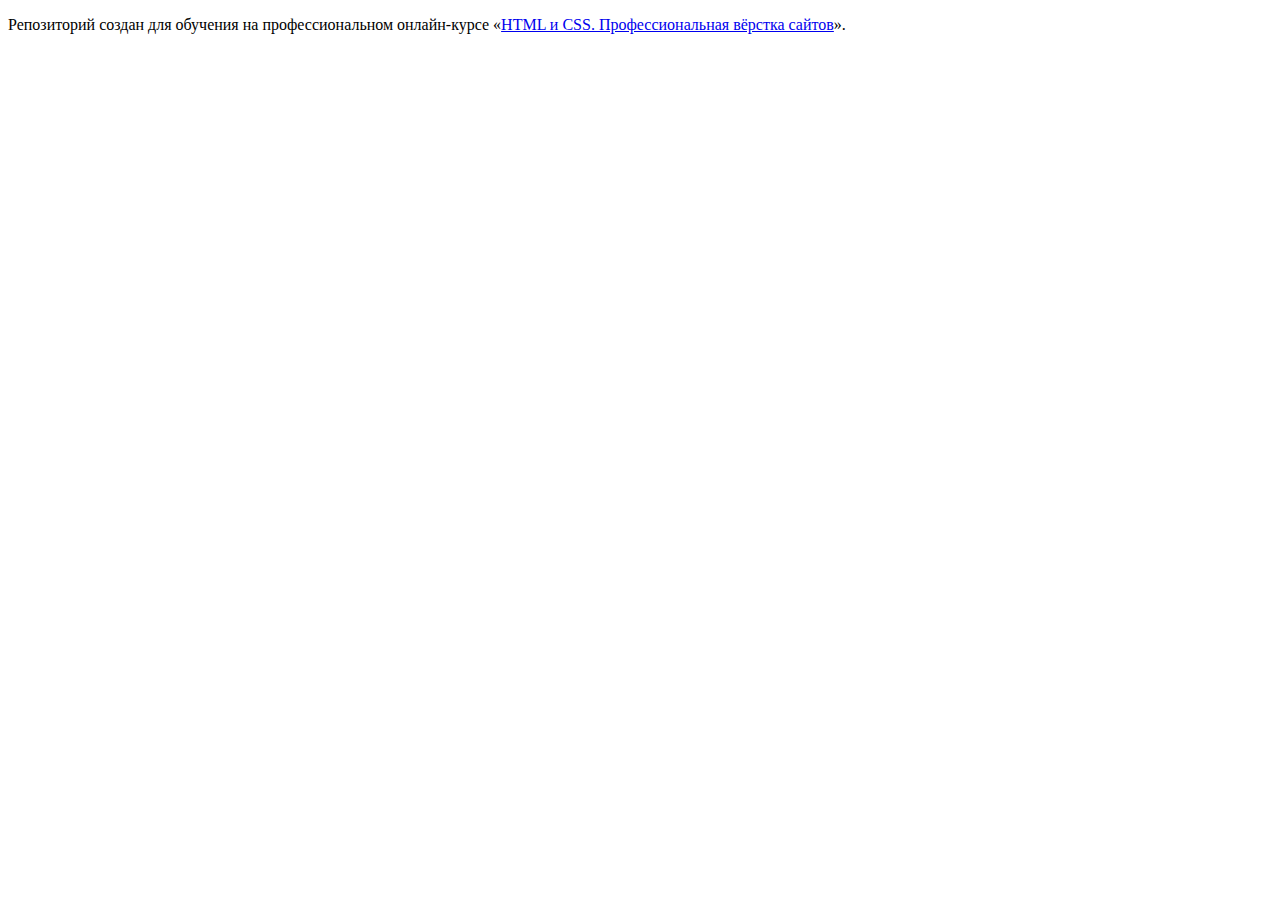
==== index.html @ d9521b40 ":hatching_chick:" ====
<!DOCTYPE html>
<html lang="ru">
  <head>
    <meta charset="utf-8">
    <title>HTML Academy: Нёрдс</title>
  </head>
  <body>

    <p>Репозиторий создан для обучения на профессиональном онлайн‑курсе «<a href="https://htmlacademy.ru/intensive/htmlcss">HTML и CSS. Профессиональная вёрстка сайтов</a>».</p>

  </body>
</html>
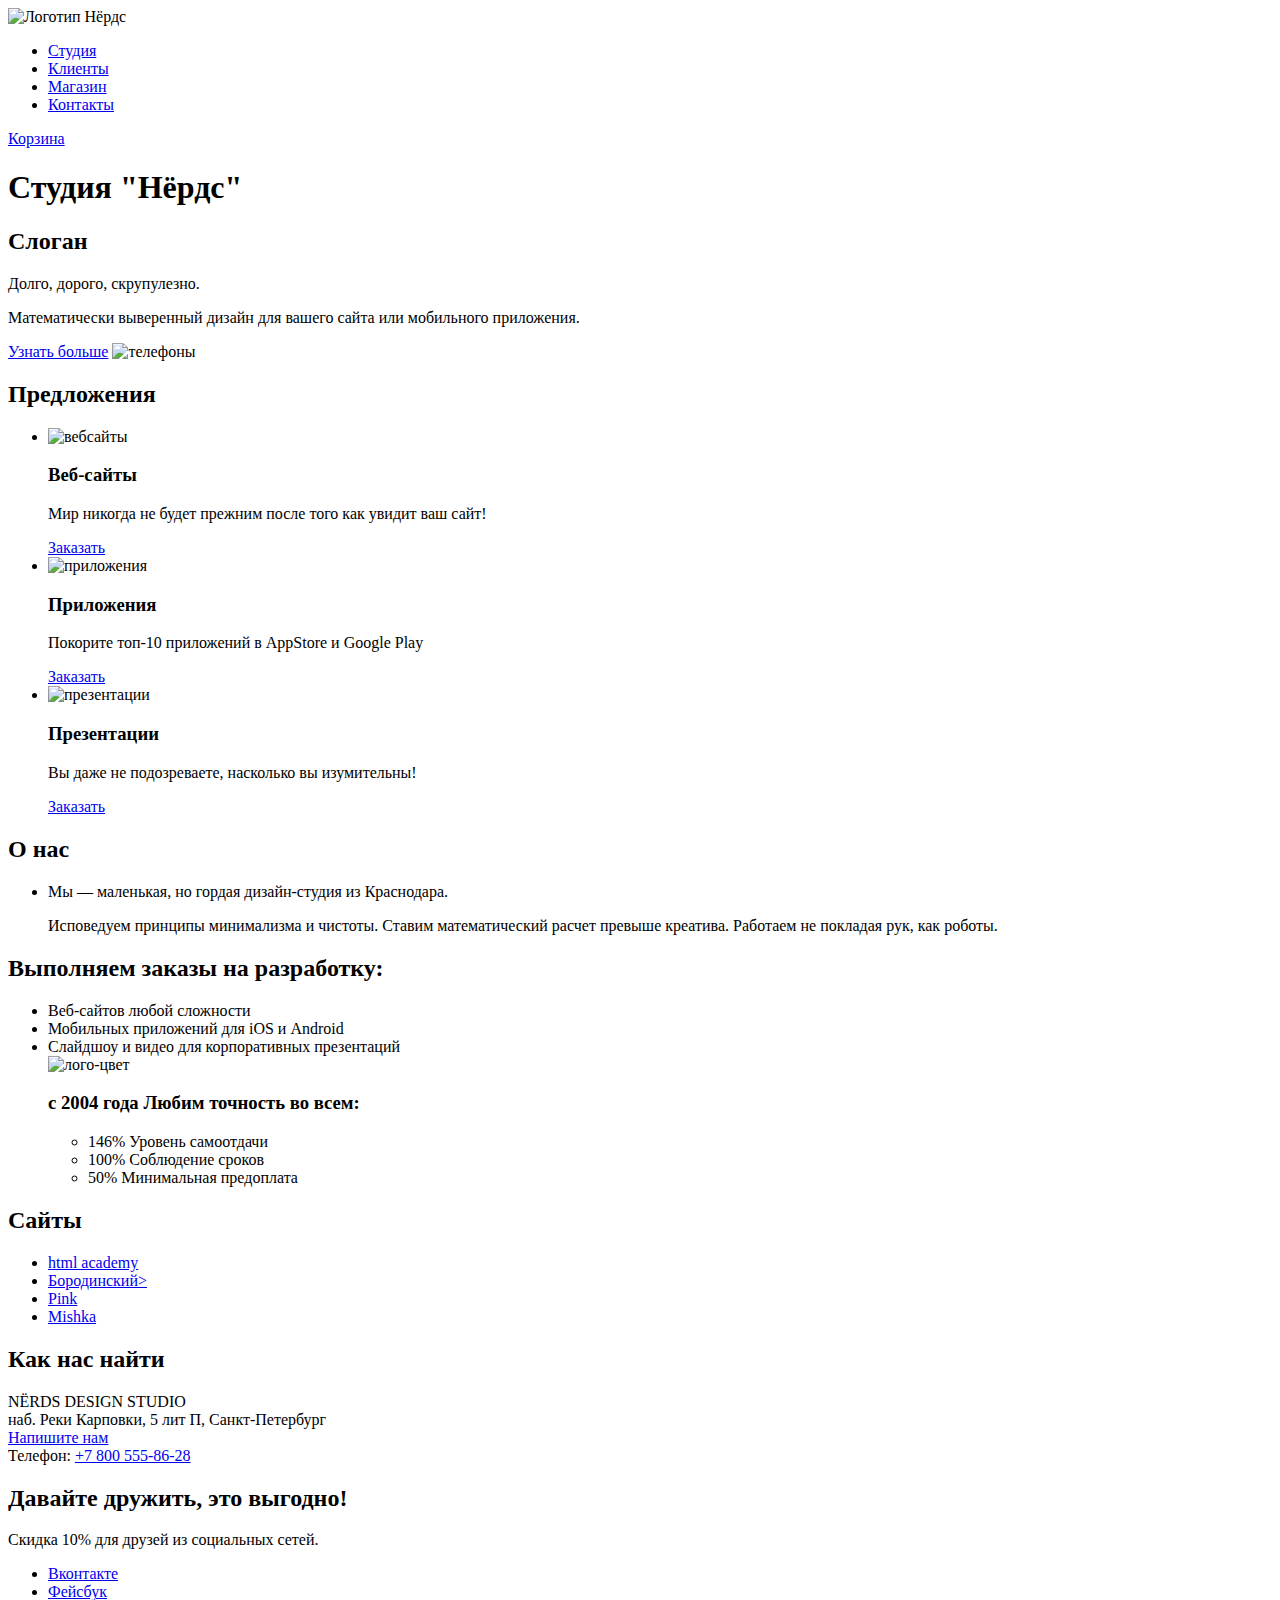
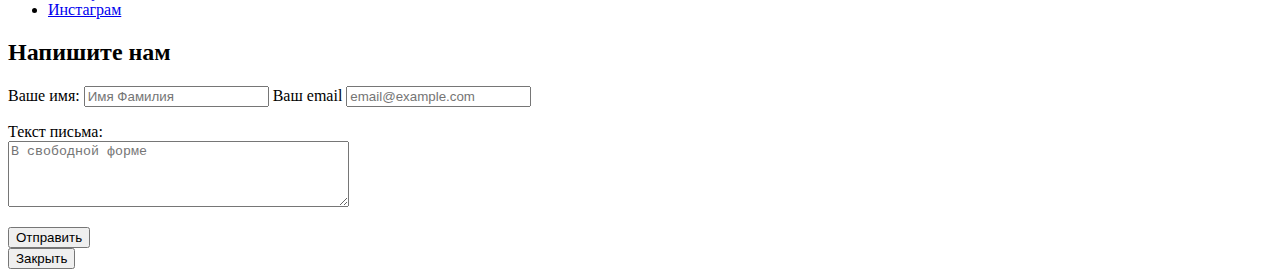
==== commit c42ca9ac: "разметка главной страницы" ====
--- a/index.html
+++ b/index.html
@@ -1,12 +1,137 @@
 <!DOCTYPE html>
 <html lang="ru">
-  <head>
-    <meta charset="utf-8">
-    <title>HTML Academy: Нёрдс</title>
-  </head>
-  <body>
-
-    <p>Репозиторий создан для обучения на профессиональном онлайн‑курсе «<a href="https://htmlacademy.ru/intensive/htmlcss">HTML и CSS. Профессиональная вёрстка сайтов</a>».</p>
-
-  </body>
-</html>
+<head>
+<meta charset="UTF-8">
+<title>Каталог — Нёрдс</title>
+</head>
+<body>
+<header>
+<nav>
+<a>
+<img src="img/index-logo.svg" width="159,87" height="48,75" alt="Логотип Нёрдс">
+</a>
+<ul>
+<li><a href="atelier.html">Студия</a></li>
+<li><a href="customers.html">Клиенты</a></li>
+<li><a href="shops.html">Магазин</a></li>
+<li><a href="contacts.html">Контакты</a></li>
+</ul>
+</ul>
+<a href="cart.html">Корзина</a>
+</nav>
+</header>
+<main>
+<h1>Студия "Нёрдс"</h1>
+<section>
+<h2>Слоган</h2>
+<p>Долго, дорого, скрупулезно.</p>
+<p>Математически выверенный дизайн для вашего сайта или мобильного приложения.</p>
+<a href="blank.html">Узнать больше</a>
+<img src="img/phohe.jpg" width="760" height="431" alt="телефоны">
+</section>
+<section>
+<h2>Предложения</h2>
+<ul>
+<li>
+<img src="img/website.jpg" width="300" height="146" alt="вебсайты">
+<h3>Веб-сайты</h3>
+<p>Мир никогда не будет прежним после того как увидит ваш сайт!</p>
+<a href="blank.html">Заказать</a>
+</li>
+<li>
+<img src="img/apps.jpg" width="300" height="146" alt="приложения">
+<h3>Приложения</h3>
+<p>Покорите топ-10 приложений в AppStore и Google Play</p>
+<a href="blank.html">Заказать</a>
+</li>
+<li>
+<img src="img/presentation.jpg" width="300" height="146" alt="презентации">
+<h3>Презентации</h3>
+<p>Вы даже не подозреваете, насколько вы изумительны!</p>
+<a href="blank.html">Заказать</a>
+</li>
+</ul>
+</section>
+<section>
+<h2>О нас</h2>
+<ul>
+<li>
+<p>Мы — маленькая, но гордая дизайн-студия из Краснодара.</p>
+<p>Исповедуем принципы минимализма и чистоты. Ставим математический расчет превыше креатива. Работаем не покладая рук, как роботы.</p>
+</li>
+</ul>
+</section>
+<section>
+<h2>Выполняем заказы на разработку:</h2>
+<ul>
+<li>Веб-сайтов любой сложности</li>
+<li>Мобильных приложений для iOS и Android</li>
+<li>Слайдшоу и видео для корпоративных презентаций</li>
+<img src="img/logo.jpg" width="360" height="208" alt="лого-цвет">
+<h3>с 2004 года Любим точность во всем:</h3>
+<ul>
+<li>146% Уровень самоотдачи</li>
+<li>100% Соблюдение сроков</li>
+<li>50% Минимальная предоплата</li>
+</ul>
+</section>
+<section>
+<h2>Сайты</h2>
+<ul>
+<li>
+<a href="#">html academy</a>
+</li>
+<li>
+<a href="#">Бородинский></a>
+</li>
+<li>
+<a href="#">Pink</a>
+</li>
+<li>
+<a href="#">Mishka</a>
+</li>
+</ul>
+</section>
+</main>
+<footer>
+<section>
+<h2>Как нас найти</h2>
+<p>
+NЁRDS DESIGN STUDIO<br>
+наб. Реки Карповки, 5 лит П, Санкт-Петербург<br>
+<a href="blank.html">Напишите нам</a><br>
+Телефон: <a href="tel:+78005558628">+7 800 555-86-28</a>
+</p>
+</section>
+<section>
+<h2>Давайте дружить, это выгодно!</h2>
+<p>Скидка 10% для друзей из социальных сетей.</p>
+<ul>
+<li>
+<a href="#">Вконтакте</a>
+</li>
+<li>
+<a href="#">Фейсбук</a>
+</li>
+<li>
+<a href="#">Инстаграм</a>
+</li>
+</ul>
+</section>
+</footer>
+<section>
+<h2>Напишите нам</h2>
+<form action="https://echo.htmlacademy.ru" method="post">
+<label for="fname">Ваше имя:</label>
+<input id="fname" type="text" name="fname" placeholder="Имя Фамилия">
+<label for="login-login">Ваш email</label>
+<input id="login-login" type="email" name="login" placeholder="email@example.com">
+<p>Текст письма:<Br>
+<textarea name="message" cols="40" rows="4" placeholder="В свободной форме"></textarea>
+</p>
+<button type="submit">Отправить</button>
+</form>
+<button type="button">Закрыть</button>
+</section>
+</body>
+</html>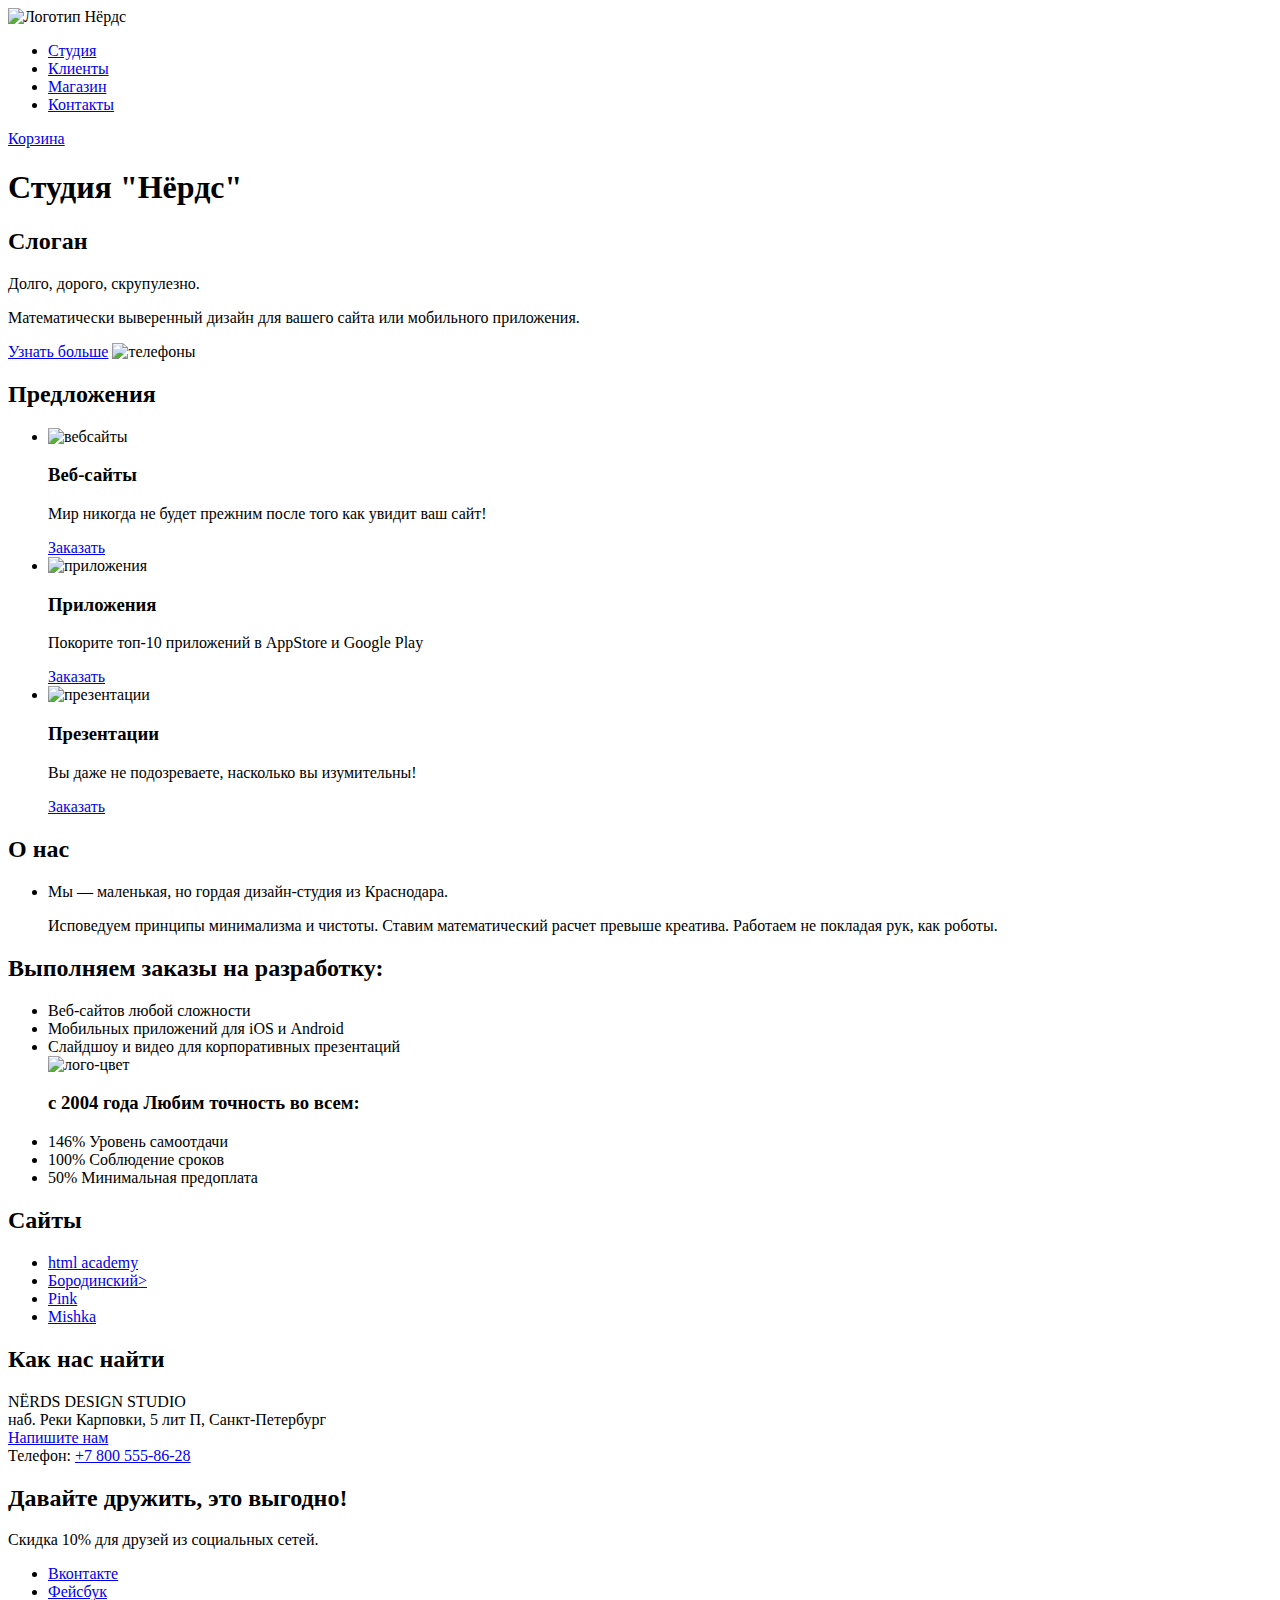
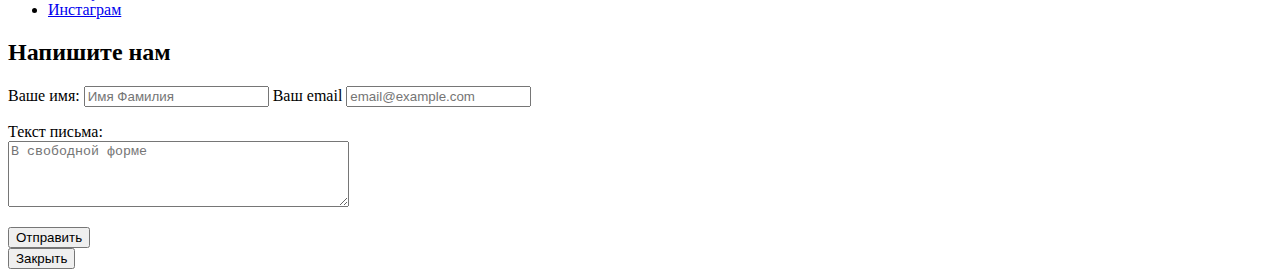
==== commit 73863b20: "исправила ошибки через w3c validator" ====
--- a/index.html
+++ b/index.html
@@ -8,14 +8,13 @@
 <header>
 <nav>
 <a>
-<img src="img/index-logo.svg" width="159,87" height="48,75" alt="Логотип Нёрдс">
+<img src="img/index-logo.svg" width="160" height="49" alt="Логотип Нёрдс">
 </a>
 <ul>
 <li><a href="atelier.html">Студия</a></li>
 <li><a href="customers.html">Клиенты</a></li>
 <li><a href="shops.html">Магазин</a></li>
 <li><a href="contacts.html">Контакты</a></li>
-</ul>
 </ul>
 <a href="cart.html">Корзина</a>
 </nav>
@@ -69,7 +68,6 @@
 <li>Слайдшоу и видео для корпоративных презентаций</li>
 <img src="img/logo.jpg" width="360" height="208" alt="лого-цвет">
 <h3>с 2004 года Любим точность во всем:</h3>
-<ul>
 <li>146% Уровень самоотдачи</li>
 <li>100% Соблюдение сроков</li>
 <li>50% Минимальная предоплата</li>
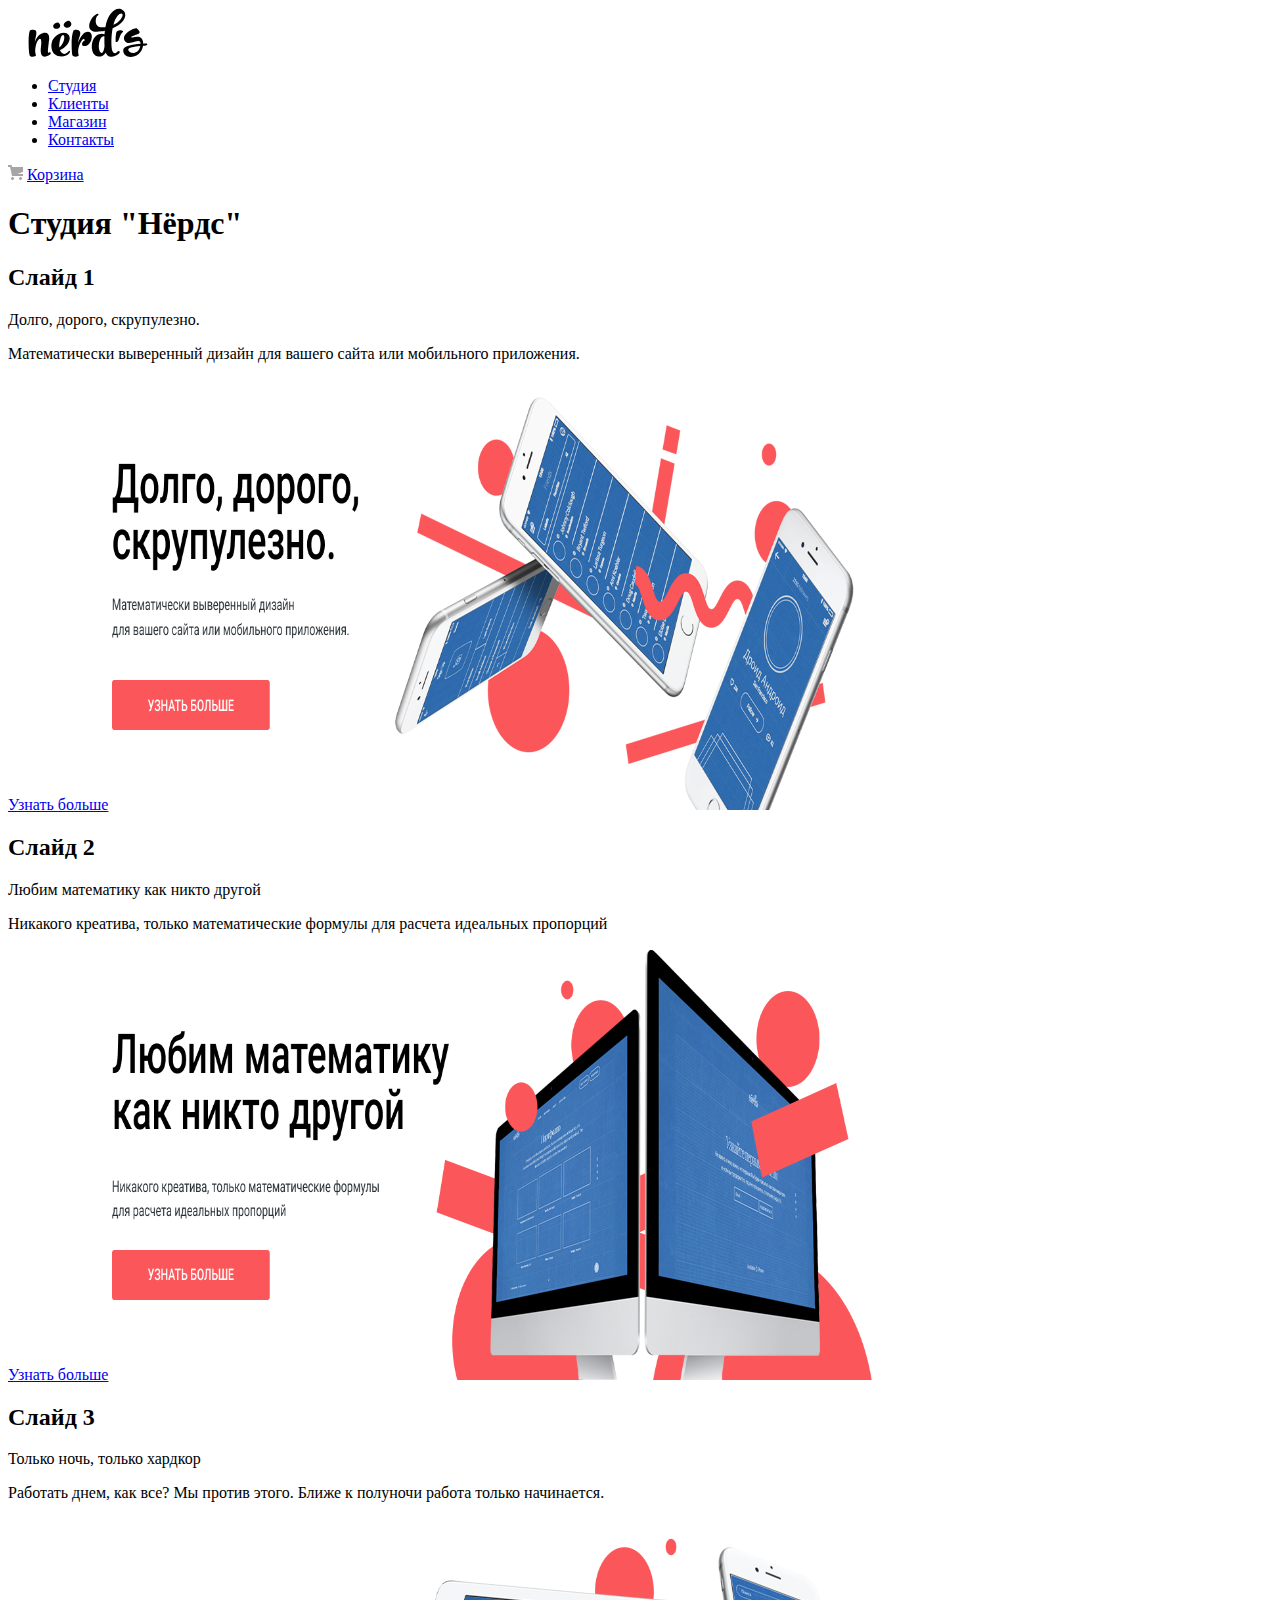
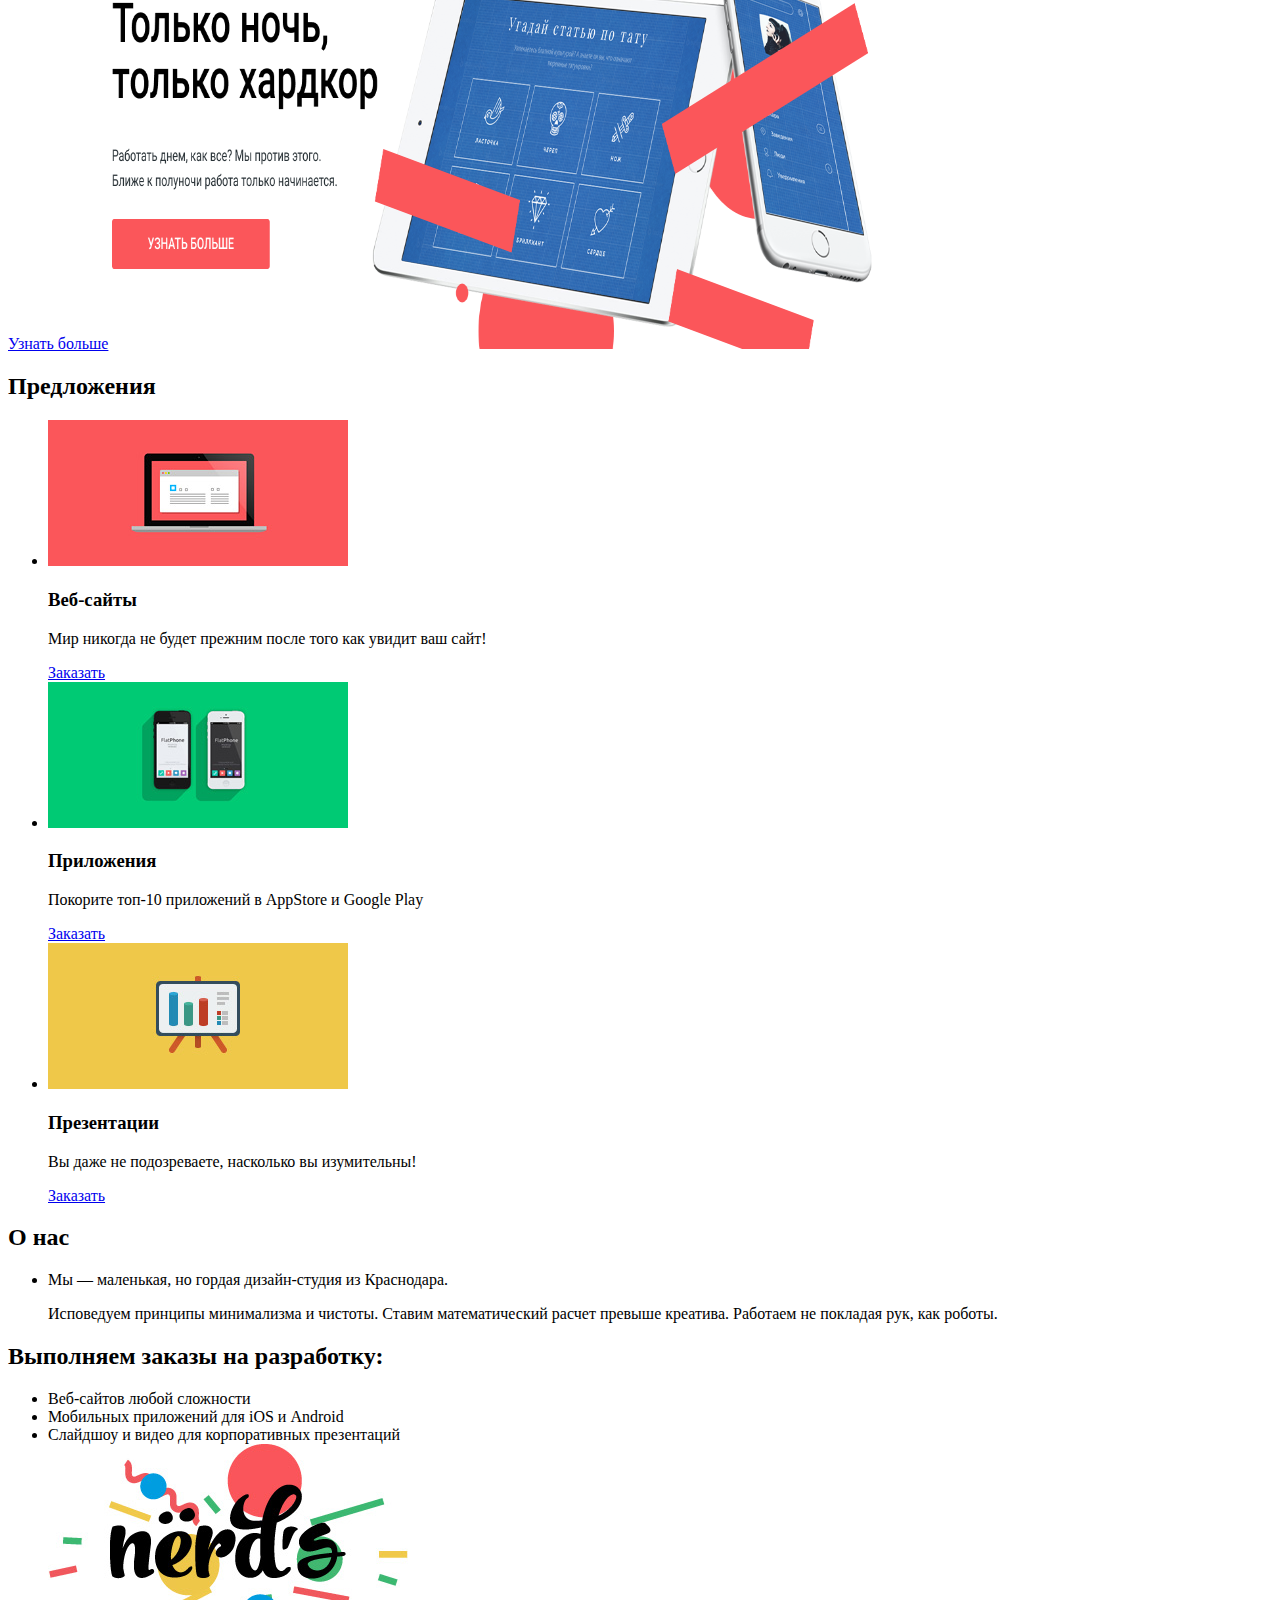
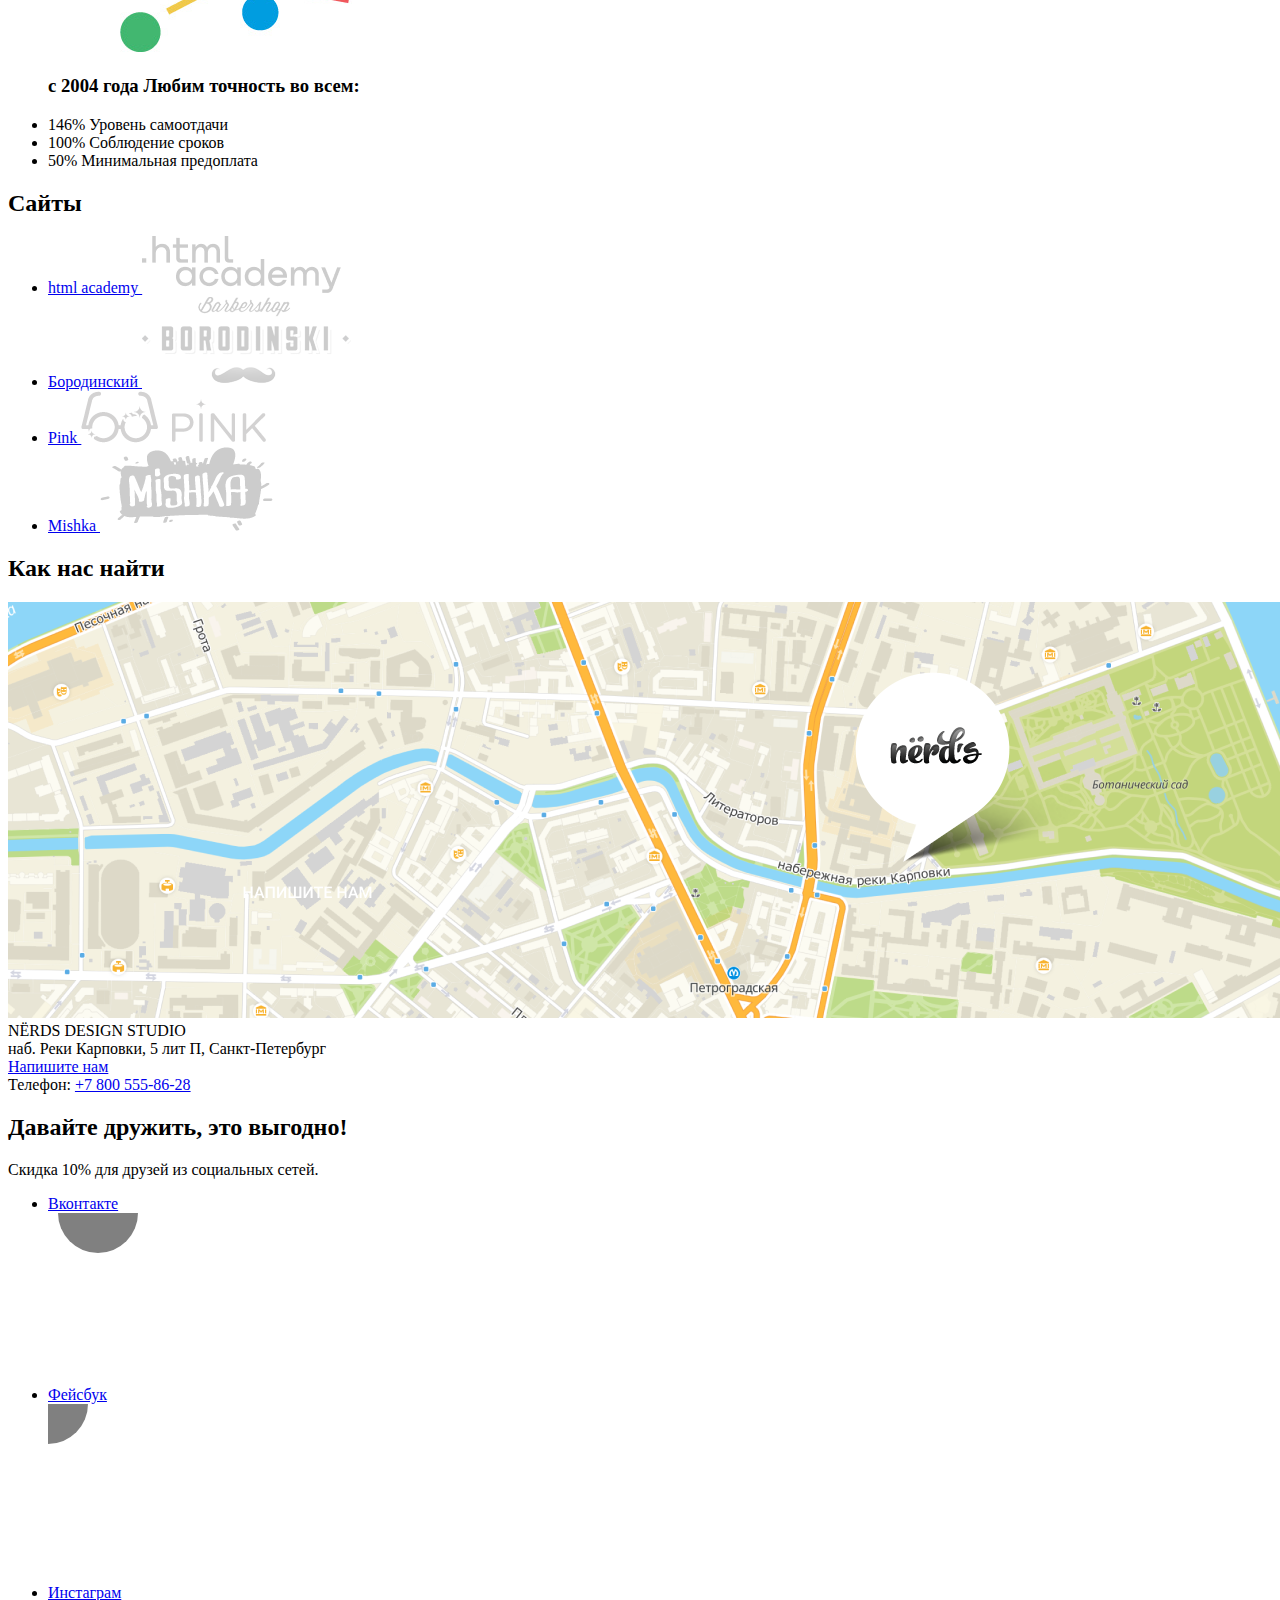
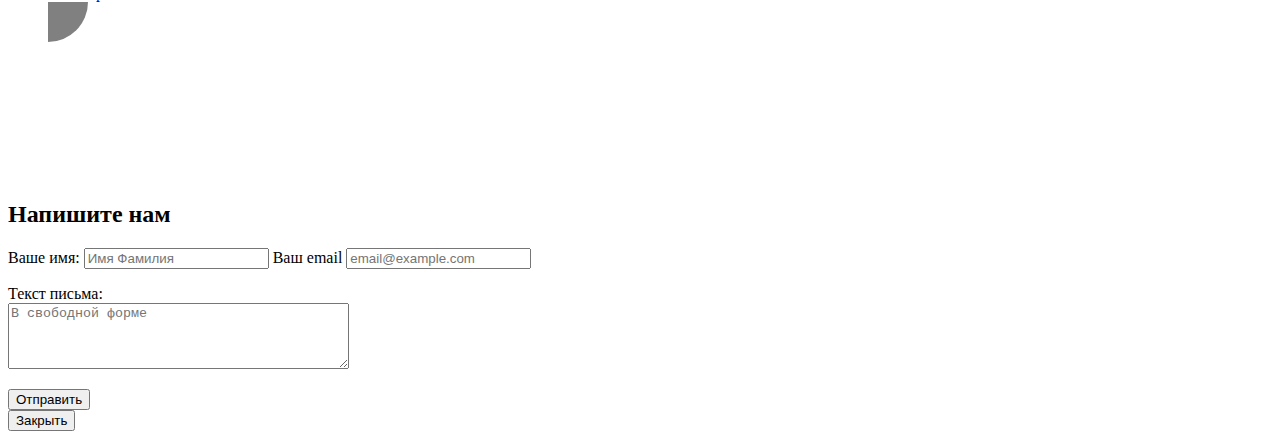
==== commit 5de380e7: "выполнила 3 задание" ====
--- a/index.html
+++ b/index.html
@@ -3,12 +3,13 @@
 <head>
 <meta charset="UTF-8">
 <title>Каталог — Нёрдс</title>
+ <link rel="icon" href="favicon.ico">
 </head>
 <body>
 <header>
 <nav>
 <a>
-<img src="img/index-logo.svg" width="160" height="49" alt="Логотип Нёрдс">
+<img src="img/nerds-logo.svg" width="160" height="49" alt="Логотип Нёрдс">
 </a>
 <ul>
 <li><a href="atelier.html">Студия</a></li>
@@ -16,35 +17,50 @@
 <li><a href="shops.html">Магазин</a></li>
 <li><a href="contacts.html">Контакты</a></li>
 </ul>
+<img src="img/cart-icon.png" width="15" height="15" alt="корзина">
 <a href="cart.html">Корзина</a>
 </nav>
 </header>
 <main>
 <h1>Студия "Нёрдс"</h1>
 <section>
-<h2>Слоган</h2>
+<h2>Слайд 1</h2>
 <p>Долго, дорого, скрупулезно.</p>
 <p>Математически выверенный дизайн для вашего сайта или мобильного приложения.</p>
 <a href="blank.html">Узнать больше</a>
-<img src="img/phohe.jpg" width="760" height="431" alt="телефоны">
+<img src="img/slide1.png" width="760" height="431" alt="телефоны">
 </section>
+<section>
+  <h2>Слайд 2</h2>
+  <p>Любим математику как никто другой</p>
+  <p>Никакого креатива, только математические формулы для расчета идеальных пропорций</p>
+  <a href="blank.html">Узнать больше</a>
+  <img src="img/slide2.png" width="760" height="431" alt="мониторы">
+  </section>
+  <section>
+    <h2>Слайд 3</h2>
+    <p>Только ночь, только хардкор</p>
+    <p>Работать днем, как все? Мы против этого. Ближе к полуночи работа только начинается.</p>
+    <a href="blank.html">Узнать больше</a>
+    <img src="img/slide3.png" width="760" height="431" alt="телефон и планшет">
+    </section>
 <section>
 <h2>Предложения</h2>
 <ul>
 <li>
-<img src="img/website.jpg" width="300" height="146" alt="вебсайты">
+<img src="img/illustration-1-1.png" width="300" height="146" alt="ноутбук на красном фоне">
 <h3>Веб-сайты</h3>
 <p>Мир никогда не будет прежним после того как увидит ваш сайт!</p>
 <a href="blank.html">Заказать</a>
 </li>
 <li>
-<img src="img/apps.jpg" width="300" height="146" alt="приложения">
+<img src="img/illustration-2-1.png" width="300" height="146" alt="два телефона на зеленом фоне">
 <h3>Приложения</h3>
 <p>Покорите топ-10 приложений в AppStore и Google Play</p>
 <a href="blank.html">Заказать</a>
 </li>
 <li>
-<img src="img/presentation.jpg" width="300" height="146" alt="презентации">
+<img src="img/illustration-3-1.jpg" width="300" height="146" alt="график на желтом фоне">
 <h3>Презентации</h3>
 <p>Вы даже не подозреваете, насколько вы изумительны!</p>
 <a href="blank.html">Заказать</a>
@@ -66,7 +82,7 @@
 <li>Веб-сайтов любой сложности</li>
 <li>Мобильных приложений для iOS и Android</li>
 <li>Слайдшоу и видео для корпоративных презентаций</li>
-<img src="img/logo.jpg" width="360" height="208" alt="лого-цвет">
+<img src="img/nerds-illustration-1.png" width="360" height="208" alt="лого-цвет">
 <h3>с 2004 года Любим точность во всем:</h3>
 <li>146% Уровень самоотдачи</li>
 <li>100% Соблюдение сроков</li>
@@ -77,16 +93,24 @@
 <h2>Сайты</h2>
 <ul>
 <li>
-<a href="#">html academy</a>
+<a href="#">html academy
+<img src="img/logo_htmlacademy 1.png" width="199" height="57" />
+</a>
 </li>
 <li>
-<a href="#">Бородинский></a>
+<a href="#">Бородинский
+  <img src="img/logo-2 1.png" width="209" height="90" />
+</a>
 </li>
 <li>
-<a href="#">Pink</a>
+<a href="#">Pink
+  <img src="img/Group 12.png" width="185" height="52" />
+</a>
 </li>
 <li>
-<a href="#">Mishka</a>
+<a href="#">Mishka
+  <img src="img/logo-4 1.png" width="173" height="84" />
+</a>
 </li>
 </ul>
 </section>
@@ -95,6 +119,7 @@
 <section>
 <h2>Как нас найти</h2>
 <p>
+  <img src="img/map.png" width="1440" height="416" />
 NЁRDS DESIGN STUDIO<br>
 наб. Реки Карповки, 5 лит П, Санкт-Петербург<br>
 <a href="blank.html">Напишите нам</a><br>
@@ -106,13 +131,27 @@
 <p>Скидка 10% для друзей из социальных сетей.</p>
 <ul>
 <li>
-<a href="#">Вконтакте</a>
+<a href="#">Вконтакте
+  <svg width="" height="">
+  <circle cx="50" cy="" r="40" fill="gray" />
+  <img src="img/vk-icon.png"/>
+   </svg>
+   </a>
 </li>
 <li>
-<a href="#">Фейсбук</a>
+<a href="#">Фейсбук
+  <svg width="" height="">
+    <circle cx="" cy="" r="40" fill="gray" />
+    <img src="img/fb-icon.png"/>
+     </svg>
+</a>
 </li>
 <li>
-<a href="#">Инстаграм</a>
+<a href="#">Инстаграм
+  <svg width="" height="">
+    <circle cx="" cy="" r="40" fill="gray" />
+    <img src="img/insta-icon.png"/>
+</a>
 </li>
 </ul>
 </section>
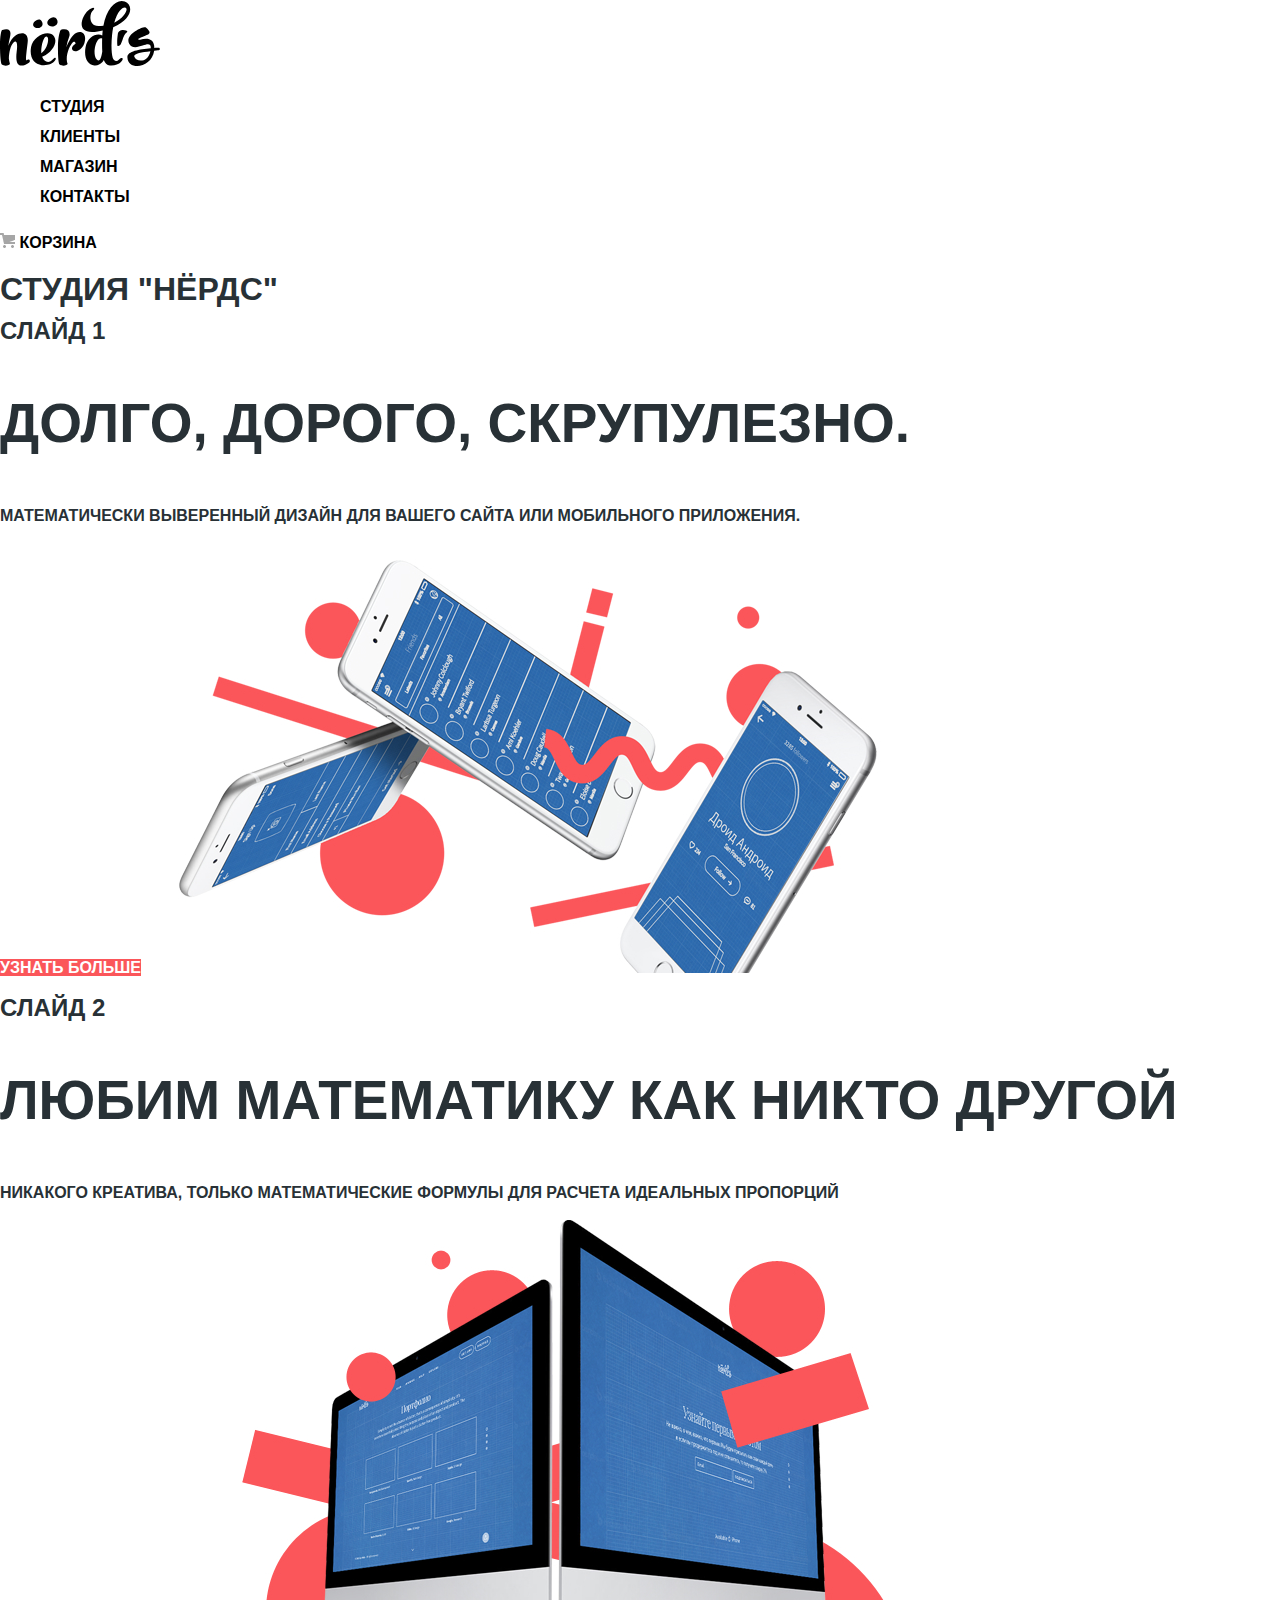
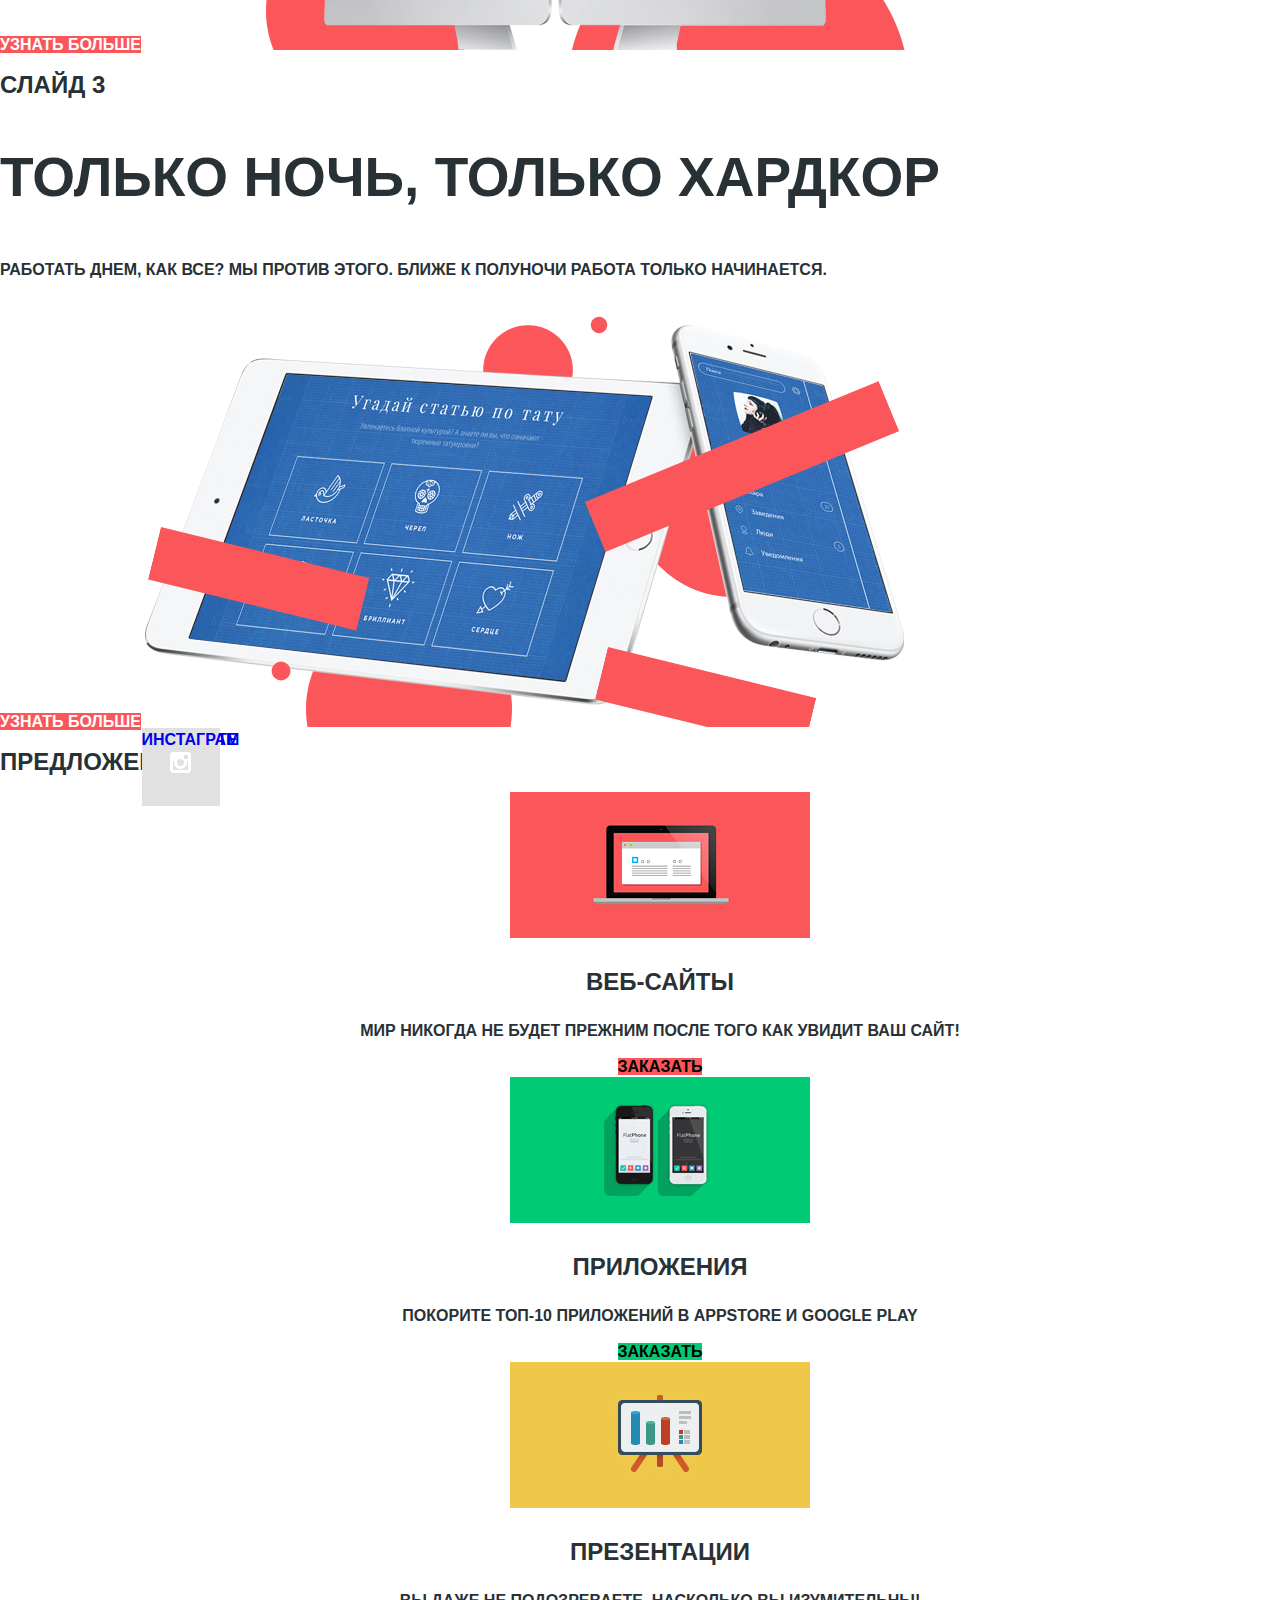
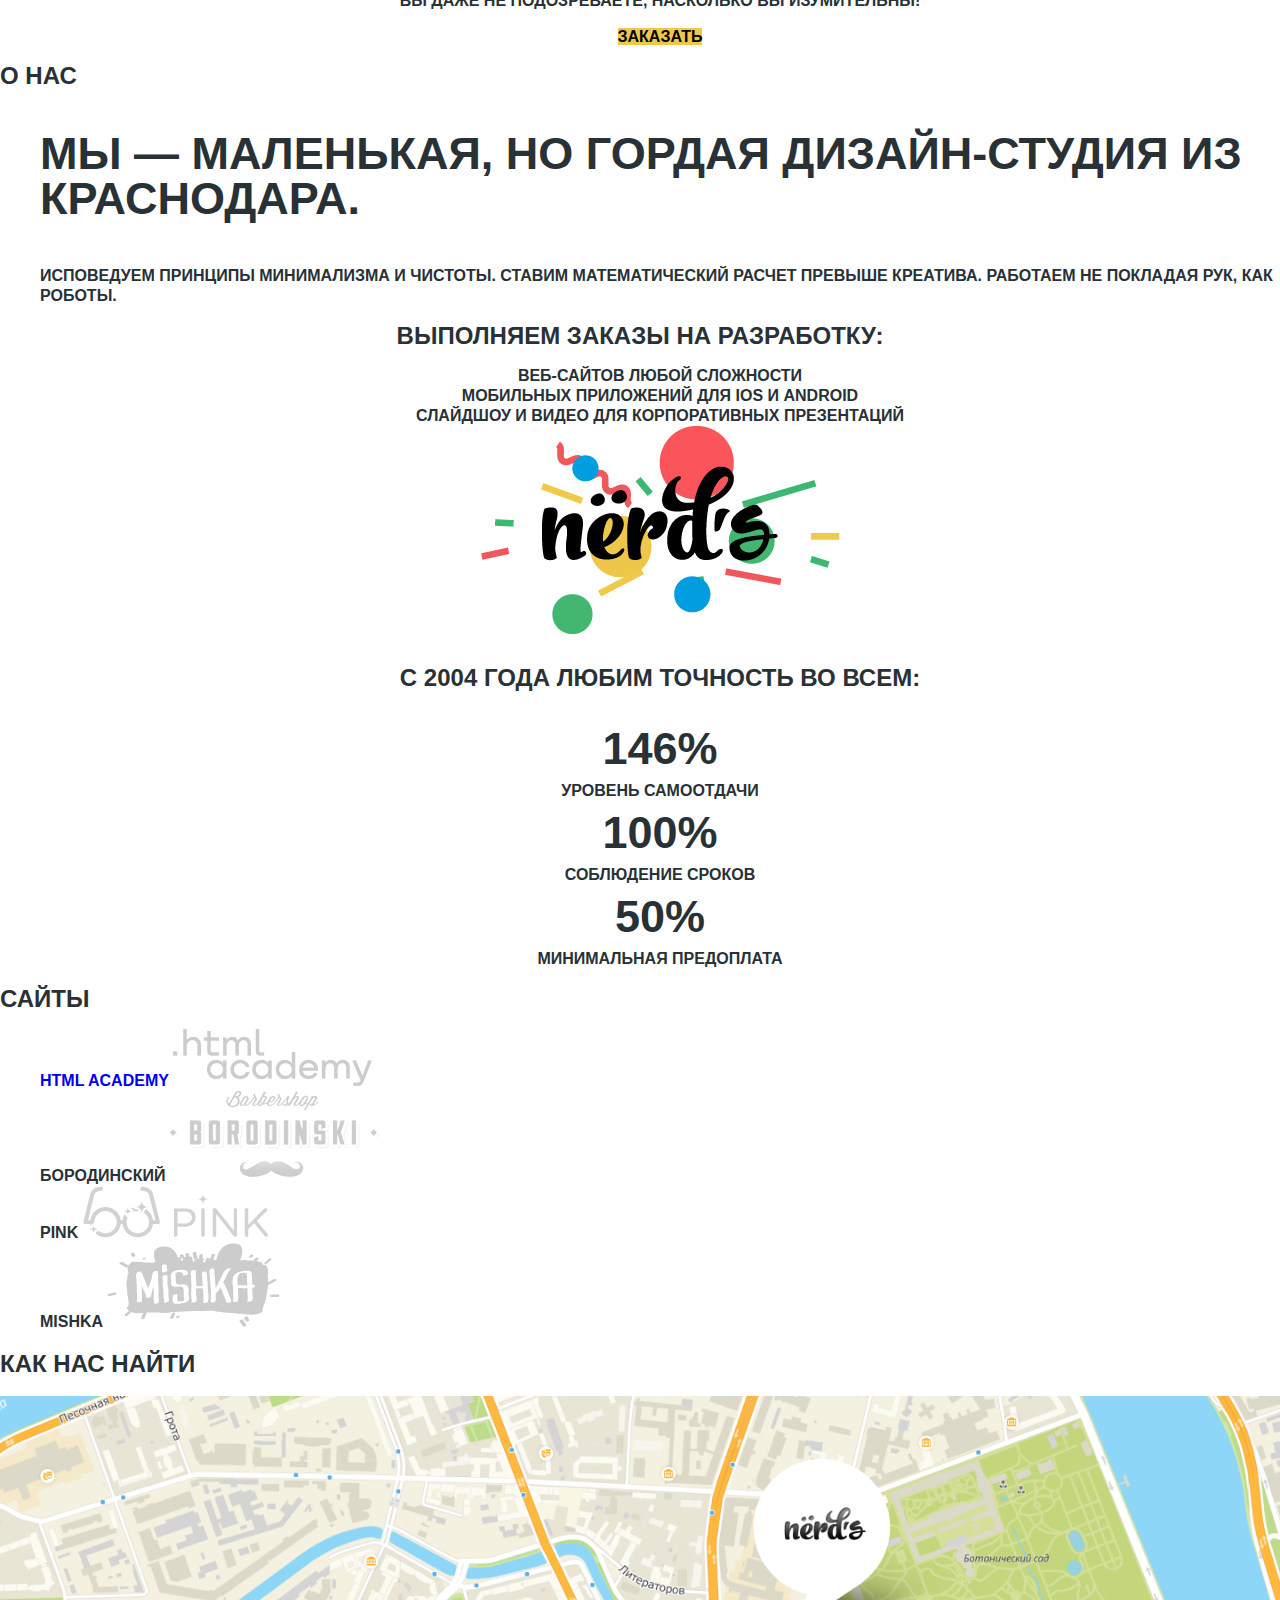
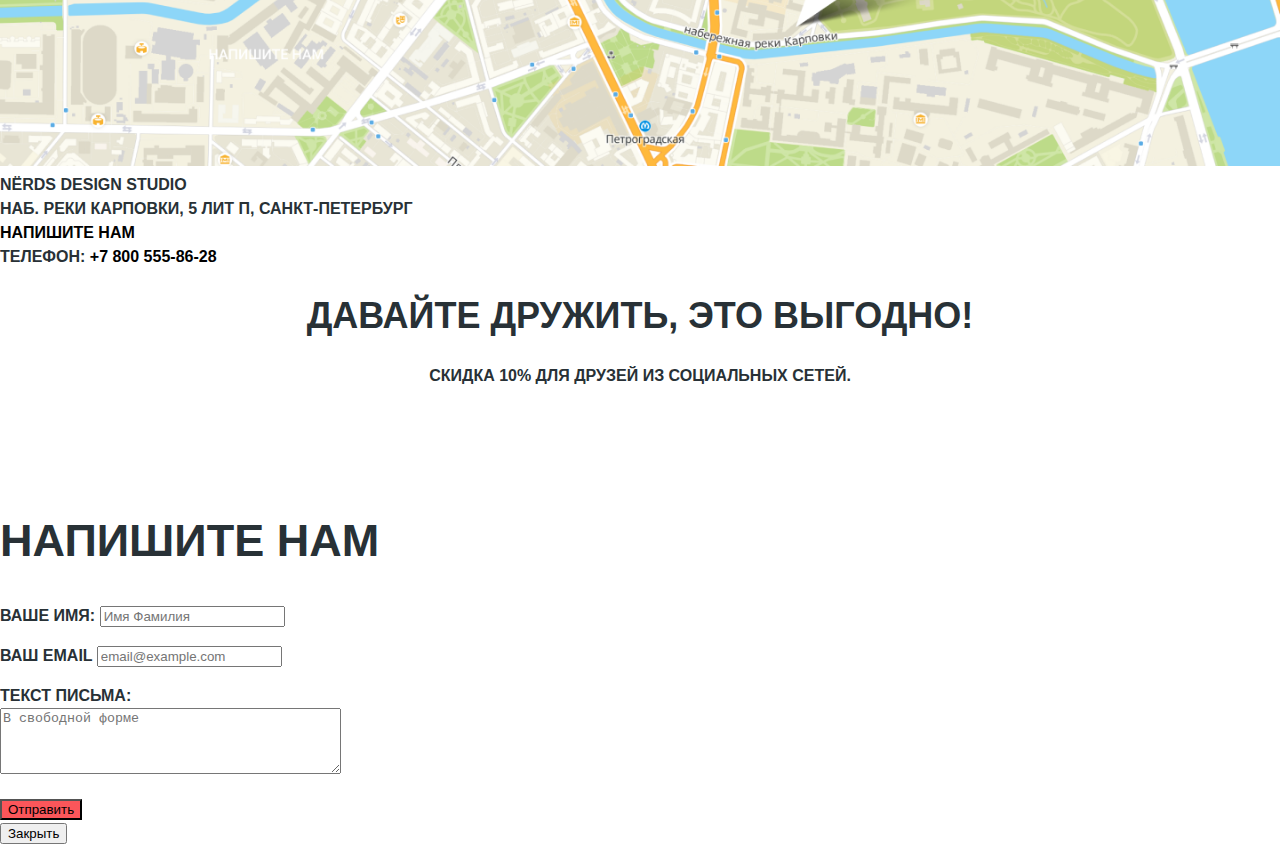
==== commit 29d15d8b: "Выполнение 4 задания" ====
--- a/index.html
+++ b/index.html
@@ -1,113 +1,120 @@
 <!DOCTYPE html>
-<html lang="ru">
+<html class="page" lang="ru">
 <head>
 <meta charset="UTF-8">
 <title>Каталог — Нёрдс</title>
- <link rel="icon" href="favicon.ico">
+<link rel="preconnect" href="https://fonts.googleapis.com">
+<link rel="preconnect" href="https://fonts.gstatic.com" crossorigin>
+<link href="https://fonts.googleapis.com/css2?family=PT+Sans+Narrow&display=swap" rel="stylesheet">
+<link href="normalize.css" rel="stylesheet">
+<link href="style.css" rel="stylesheet">
 </head>
-<body>
-<header>
-<nav>
-<a>
+<body class="page-body">
+<header class="main-header">
+<nav class="main-navigation">
+<a class="main-header-logo">
 <img src="img/nerds-logo.svg" width="160" height="49" alt="Логотип Нёрдс">
 </a>
-<ul>
+<ul class="site-navigation">
 <li><a href="atelier.html">Студия</a></li>
 <li><a href="customers.html">Клиенты</a></li>
 <li><a href="shops.html">Магазин</a></li>
 <li><a href="contacts.html">Контакты</a></li>
 </ul>
 <img src="img/cart-icon.png" width="15" height="15" alt="корзина">
-<a href="cart.html">Корзина</a>
+<a class="login-link" href="cart.html">Корзина</a>
 </nav>
 </header>
-<main>
+<main class="container">
 <h1>Студия "Нёрдс"</h1>
-<section>
+<section class="features">
 <h2>Слайд 1</h2>
-<p>Долго, дорого, скрупулезно.</p>
+<p class="feature-item">Долго, дорого, скрупулезно.</p>
 <p>Математически выверенный дизайн для вашего сайта или мобильного приложения.</p>
-<a href="blank.html">Узнать больше</a>
-<img src="img/slide1.png" width="760" height="431" alt="телефоны">
+<a class="red more" href="blank.html">Узнать больше</a>
+<img class="slide" src="img/slide1.jpg" width="760" height="431" alt="телефоны">
 </section>
-<section>
+<section class="features">
   <h2>Слайд 2</h2>
-  <p>Любим математику как никто другой</p>
+  <p class="feature-item">Любим математику как никто другой</p>
   <p>Никакого креатива, только математические формулы для расчета идеальных пропорций</p>
-  <a href="blank.html">Узнать больше</a>
-  <img src="img/slide2.png" width="760" height="431" alt="мониторы">
+  <a class="red more" href="blank.html">Узнать больше</a>
+  <img class="slide" src="img/slide2.jpg" width="760" height="431" alt="мониторы">
   </section>
-  <section>
+  <section class="features">
     <h2>Слайд 3</h2>
-    <p>Только ночь, только хардкор</p>
+    <p class="feature-item">Только ночь, только хардкор</p>
     <p>Работать днем, как все? Мы против этого. Ближе к полуночи работа только начинается.</p>
-    <a href="blank.html">Узнать больше</a>
-    <img src="img/slide3.png" width="760" height="431" alt="телефон и планшет">
+    <a class="red more" href="blank.html">Узнать больше</a>
+    <img class="slide" src="img/slide3.jpg" width="760" height="431" alt="телефон и планшет">
     </section>
-<section>
+<section class="offers">
 <h2>Предложения</h2>
-<ul>
-<li>
-<img src="img/illustration-1-1.png" width="300" height="146" alt="ноутбук на красном фоне">
+<ul class="offers-list">
+<li class="offers-item">
+<img class="item" src="img/illustration-1-1.png" width="300" height="146" alt="ноутбук на красном фоне">
 <h3>Веб-сайты</h3>
 <p>Мир никогда не будет прежним после того как увидит ваш сайт!</p>
-<a href="blank.html">Заказать</a>
+<a class="button red" href="blank.html">Заказать</a>
 </li>
-<li>
-<img src="img/illustration-2-1.png" width="300" height="146" alt="два телефона на зеленом фоне">
+<li class="offers-item">
+<img class="item" src="img/illustration-2-1.png" width="300" height="146" alt="два телефона на зеленом фоне">
 <h3>Приложения</h3>
 <p>Покорите топ-10 приложений в AppStore и Google Play</p>
-<a href="blank.html">Заказать</a>
+<a class="button green" href="blank.html">Заказать</a>
 </li>
-<li>
-<img src="img/illustration-3-1.jpg" width="300" height="146" alt="график на желтом фоне">
+<li class="offers-item">
+<img class="item" src="img/illustration-3-1.jpg" width="300" height="146" alt="график на желтом фоне">
 <h3>Презентации</h3>
 <p>Вы даже не подозреваете, насколько вы изумительны!</p>
-<a href="blank.html">Заказать</a>
+<a class="button yellow" href="blank.html">Заказать</a>
 </li>
 </ul>
 </section>
-<section>
+<section class="aboutUs">
 <h2>О нас</h2>
-<ul>
+<ul class="about">
 <li>
-<p>Мы — маленькая, но гордая дизайн-студия из Краснодара.</p>
+<p class="aboutUs-item">Мы — маленькая, но гордая дизайн-студия из Краснодара.</p>
 <p>Исповедуем принципы минимализма и чистоты. Ставим математический расчет превыше креатива. Работаем не покладая рук, как роботы.</p>
 </li>
 </ul>
 </section>
-<section>
-<h2>Выполняем заказы на разработку:</h2>
-<ul>
+<section class="aboutUs2">
+<h2 class="aboutUs-subtitle">Выполняем заказы на разработку:</h2>
+<ul class="about">
 <li>Веб-сайтов любой сложности</li>
 <li>Мобильных приложений для iOS и Android</li>
 <li>Слайдшоу и видео для корпоративных презентаций</li>
-<img src="img/nerds-illustration-1.png" width="360" height="208" alt="лого-цвет">
-<h3>с 2004 года Любим точность во всем:</h3>
-<li>146% Уровень самоотдачи</li>
-<li>100% Соблюдение сроков</li>
-<li>50% Минимальная предоплата</li>
+<img class="logo-color" src="img/nerds-illustration-1.png" width="360" height="208" alt="лого-цвет">
+<h3 class="aboutUs-subtitle">с 2004 года Любим точность во всем:</h3>
+<li class="numbers">146% </li>
+<li class="explanations">Уровень самоотдачи</li>
+<li class="numbers">100% </li>
+<li class="explanations">Соблюдение сроков</li>
+<li class="numbers">50% </li>
+<li class="explanations"> Минимальная предоплата</li>
 </ul>
 </section>
-<section>
+<section class="sites">
 <h2>Сайты</h2>
-<ul>
-<li>
+<ul class="sites-blok">
+<li class="sites-htmlacademy">
 <a href="#">html academy
 <img src="img/logo_htmlacademy 1.png" width="199" height="57" />
 </a>
 </li>
-<li>
+<li class="sites-borodinski>
 <a href="#">Бородинский
   <img src="img/logo-2 1.png" width="209" height="90" />
 </a>
 </li>
-<li>
+<li class="sites-pink>
 <a href="#">Pink
   <img src="img/Group 12.png" width="185" height="52" />
 </a>
 </li>
-<li>
+<li class="sites-mishka>
 <a href="#">Mishka
   <img src="img/logo-4 1.png" width="173" height="84" />
 </a>
@@ -115,23 +122,23 @@
 </ul>
 </section>
 </main>
-<footer>
-<section>
+<footer class="main-footer">
+<section class="contacts">
 <h2>Как нас найти</h2>
 <p>
-  <img src="img/map.png" width="1440" height="416" />
+  <img class="map"src="img/map.png" width="1440" height="416" />
 NЁRDS DESIGN STUDIO<br>
 наб. Реки Карповки, 5 лит П, Санкт-Петербург<br>
-<a href="blank.html">Напишите нам</a><br>
-Телефон: <a href="tel:+78005558628">+7 800 555-86-28</a>
+<a class="button" href="blank.html">Напишите нам</a><br>
+Телефон: <a class="number" href="tel:+78005558628">+7 800 555-86-28</a>
 </p>
 </section>
-<section>
-<h2>Давайте дружить, это выгодно!</h2>
+<section  class="footer-social">
+<h2 class="call">Давайте дружить, это выгодно!</h2>
 <p>Скидка 10% для друзей из социальных сетей.</p>
-<ul>
+<ul class="link">
 <li>
-<a href="#">Вконтакте
+<a class="social-button" href="#">Вконтакте
   <svg width="" height="">
   <circle cx="50" cy="" r="40" fill="gray" />
   <img src="img/vk-icon.png"/>
@@ -139,7 +146,7 @@
    </a>
 </li>
 <li>
-<a href="#">Фейсбук
+<a class="social-button" href="#">Фейсбук
   <svg width="" height="">
     <circle cx="" cy="" r="40" fill="gray" />
     <img src="img/fb-icon.png"/>
@@ -147,28 +154,30 @@
 </a>
 </li>
 <li>
-<a href="#">Инстаграм
-  <svg width="" height="">
-    <circle cx="" cy="" r="40" fill="gray" />
+<a class="social-button" href="#">Инстаграм
     <img src="img/insta-icon.png"/>
 </a>
 </li>
 </ul>
 </section>
 </footer>
-<section>
-<h2>Напишите нам</h2>
-<form action="https://echo.htmlacademy.ru" method="post">
+<section  class="appointment">
+<h2 class="appointment-info">Напишите нам</h2>
+<form  class="appointment-form" action="https://echo.htmlacademy.ru" method="post">
+<p class="appointment-item">
 <label for="fname">Ваше имя:</label>
-<input id="fname" type="text" name="fname" placeholder="Имя Фамилия">
+<input class="name-icon-user" id="fname" type="text" name="fname" placeholder="Имя Фамилия">
+</p>
+<p class="appointment-item">
 <label for="login-login">Ваш email</label>
-<input id="login-login" type="email" name="login" placeholder="email@example.com">
-<p>Текст письма:<Br>
+<input class="login-icon-user" id="login-login" type="email" name="login" placeholder="email@example.com">
+</p>
+<p class="text">Текст письма:<Br>
 <textarea name="message" cols="40" rows="4" placeholder="В свободной форме"></textarea>
 </p>
-<button type="submit">Отправить</button>
+<button class="button red"  type="submit">Отправить</button>
 </form>
-<button type="button">Закрыть</button>
+<button class="button" type="button">Закрыть</button>
 </section>
 </body>
 </html>--- a/style.css
+++ b/style.css
@@ -0,0 +1,253 @@
+:root {
+    --basic-black: #000000;
+    --basic-extra-black: #283136;
+    --basic-extra-white: #EEEEEE;
+    --basic-red: #FB565A;
+    --basic-yellow:#EFC849;
+    --basic-gray:#E1E1E1;
+    --basic-white: #ffffff;
+    --basic-green:#00CA74;
+    --basic-extra-gray:#4D4D4D;
+    --basic-light-gray: #666666;
+
+
+
+
+  }
+  body {
+    min-width: 960px;
+    margin: 0;
+    padding: 0;
+    font-family: "Roboto", Arial, sans-serif;
+    font-size: 16px;
+    line-height: 24px;
+    font-weight: 700;
+    color: var(--basic-extra-black);
+    text-transform: uppercase;
+    background-color: var(--basic-white);
+    background-position: top center;
+    background-repeat: no-repeat;
+  }
+  a {
+    text-decoration: none;
+  }
+  
+  img {
+    max-width: 100%;
+    height: auto;
+  }
+  .main-navigation {
+    font-size: 16px;
+    line-height: 30px;
+    color: var(--basic-black);
+    background-color: transparent;
+  }
+  
+  .main-navigation-wrapper {
+    background-color: var(--basic-extra-white);
+  }
+  .site-navigation {
+    list-style: none;
+  }
+
+  .site-navigation-current a:not([href]) {
+    background-color: var(--basic-extra-white);
+  }
+  
+  .site-navigation a,
+  .user-navigation a {
+    color: var(--basic-black);
+  }
+  
+  .site-navigation a:hover,
+  .site-navigation a:focus,
+  .user-navigation a:hover,
+  .user-navigation a:focus {
+    background-color: var(--basic-extra-white);
+  }
+
+  .features {
+    list-style: none;
+    text-align: left;
+  }
+  
+  .feature-item {
+    font-size: 55px;
+    line-height: 55px;
+    font-weight: bold;
+  }
+  .slide {
+      background-position: right;
+  }
+  
+  .offers-item {
+    text-align: center;
+  }
+
+h3 {
+    font-size: 24px;
+    line-height: 30px;
+    font-weight: bold;
+    text-transform:uppercase; 
+  }
+
+  .item, .logo-color {
+    background-position: top;
+  }
+
+  .aboutUs-item {
+    font-size: 45px;
+    line-height: 45px;
+    font-weight: bold;
+  }
+
+  .aboutUs {
+    text-align: left;
+  }
+ 
+  .aboutUs-subtitle {
+    font-weight: bold;
+    text-transform:uppercase; 
+  }
+
+  .aboutUs2 {
+    text-align: center;
+  }
+
+  .numbers {
+    font-size: 45px;
+    line-height: 64px;
+    font-weight: bold;
+  }
+
+  .sites {
+    background-position: center;
+} 
+.footer-social {
+    text-align: center;
+}
+.link {
+    color: var(--basic-white);
+}
+
+.call{
+    font-size: 36px;
+    line-height: 36px;
+    font-weight: bold; 
+}
+
+.appointment-info{
+    font-size: 45px;
+    line-height: 53px;
+    font-weight: bold; 
+}
+.appointment-item{
+    font-weight: bold; 
+}
+
+.social-button {
+    position: absolute;
+    width: 78.25px;
+    height: 78.25px;
+    left: 141.54px;
+    top: 2328.21px;
+    
+    background: linear-gradient(0deg, #E1E1E1, #E1E1E1), #FFFFFF;
+}
+.container {
+font-size: 16px;
+    line-height: 20px;
+}
+
+.header {
+    font-size: 55px;
+    line-height: 55px;
+    font-weight: bold;
+    text-align: center;
+}
+
+.filter legend {
+    font-size: 18px;
+    line-height: 30px;
+  }
+  
+.filter ul {
+    list-style: none;
+    color: var(--basic-extra-black);
+  }
+  
+.section1 {
+    font-size: 16px;
+    line-height: 22px;
+  }
+
+.catalog-list {
+    list-style: none;
+  }
+  
+  .catalog-item {
+    background-color: var(--basic-extra-gray);
+    box-shadow: 0 0 10px rgba(0, 0, 0, 0.1);
+  }
+  
+.catalog-item a {
+    color: var( --basic-light-gray);
+  }
+
+  h4 {
+    font-size: 18px;
+    line-height: 30px;
+    font-weight: bold;
+  }
+ 
+  .pagination-list {
+    list-style: none;
+  }
+
+  .pagination-item a {
+    color: var( --basic-black);
+    background-color: var(--basic-extra-white);
+  }
+  
+  .pagination-item a:hover,
+  .pagination-item a:focus,
+  .pagination-item a:active {
+    background-color: var(--basic-extra-gray);
+  }
+
+  .pagination-item-current a,
+.pagination-item-current a:hover,
+.pagination-item-current a:focus,
+.pagination-item-current a:active {
+  color: var(--basic-black);
+  background-color: var(--basic-white);
+}
+
+.red {
+    background-color: var(--basic-red);
+}
+
+.green {
+    background-color: var(--basic-green);
+}
+
+.yellow {
+    background-color: var(--basic-yellow);
+}
+
+.button,
+.number,
+.login-link {
+    color: var(--basic-black);
+    text-decoration: none;
+}
+
+.offers-item,
+.about,
+.sites-blok {
+list-style: none;
+}
+
+.more {
+   color: var(--basic-white);
+}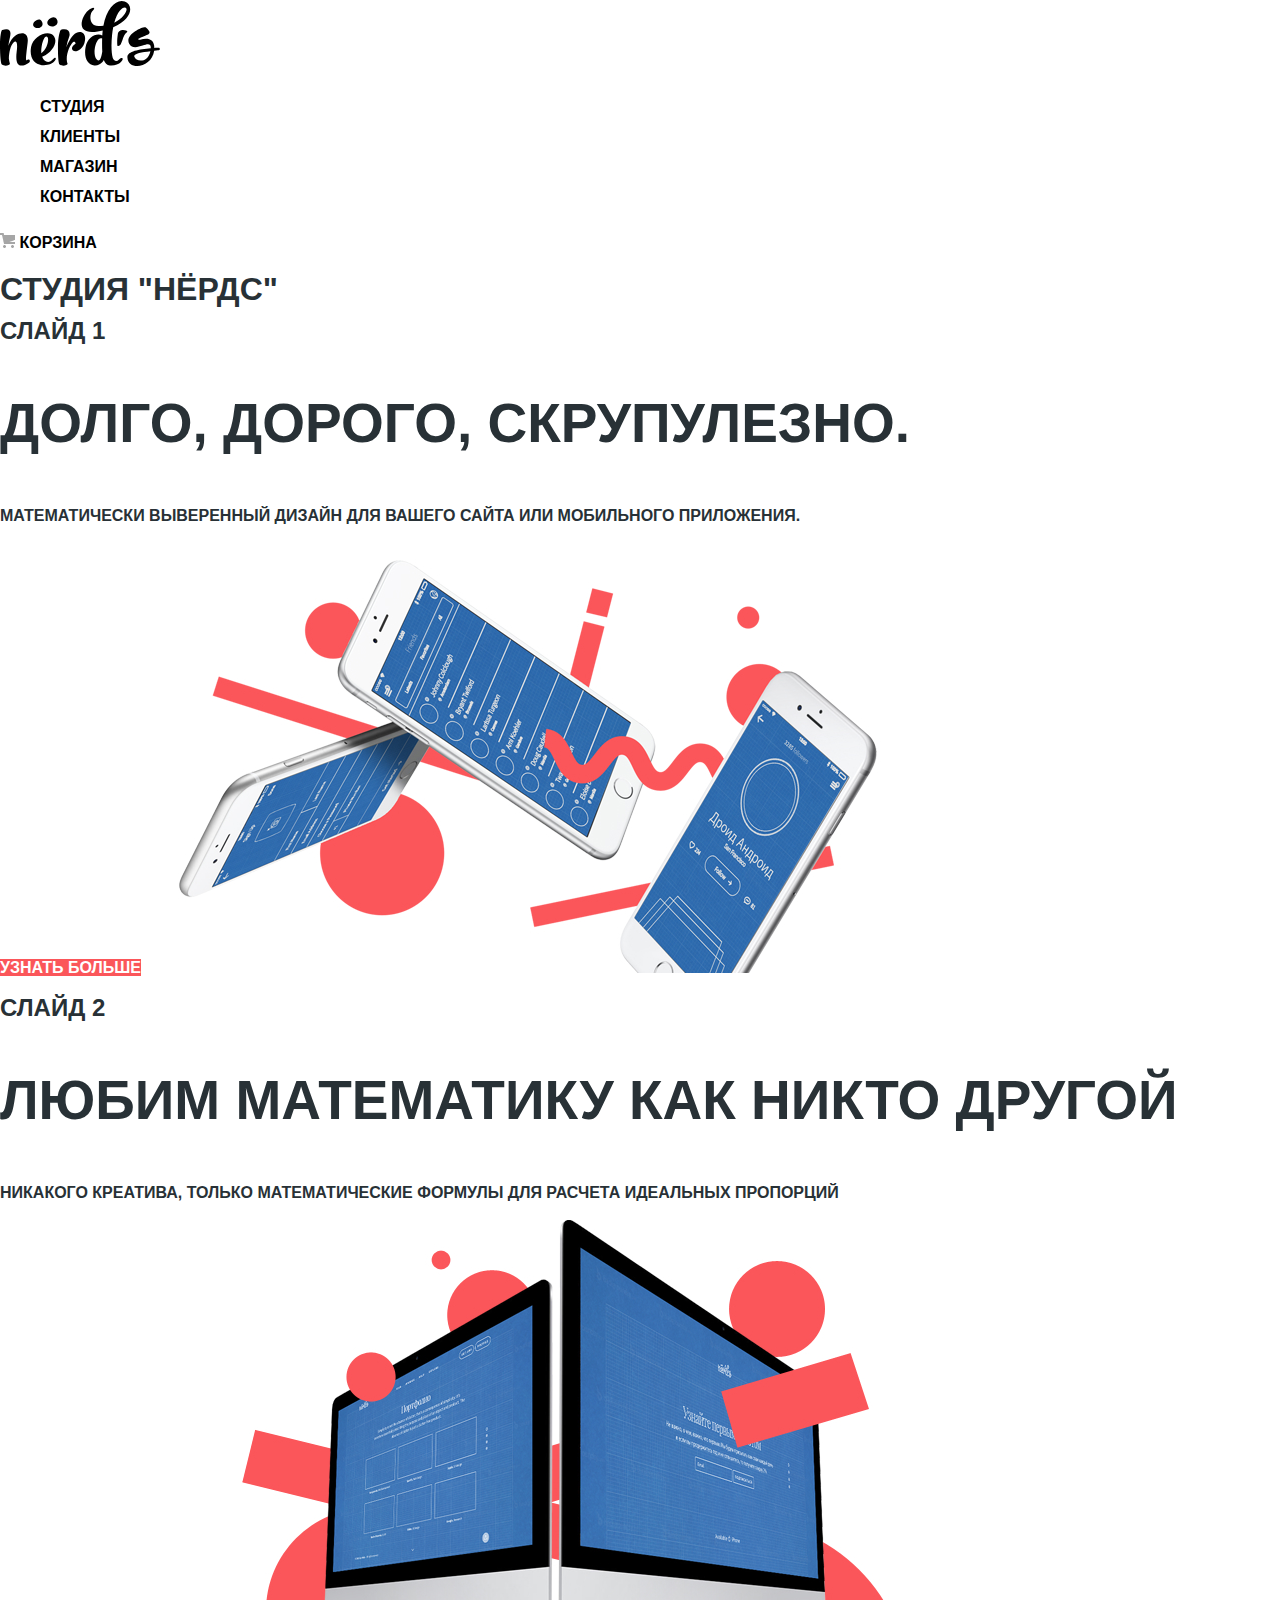
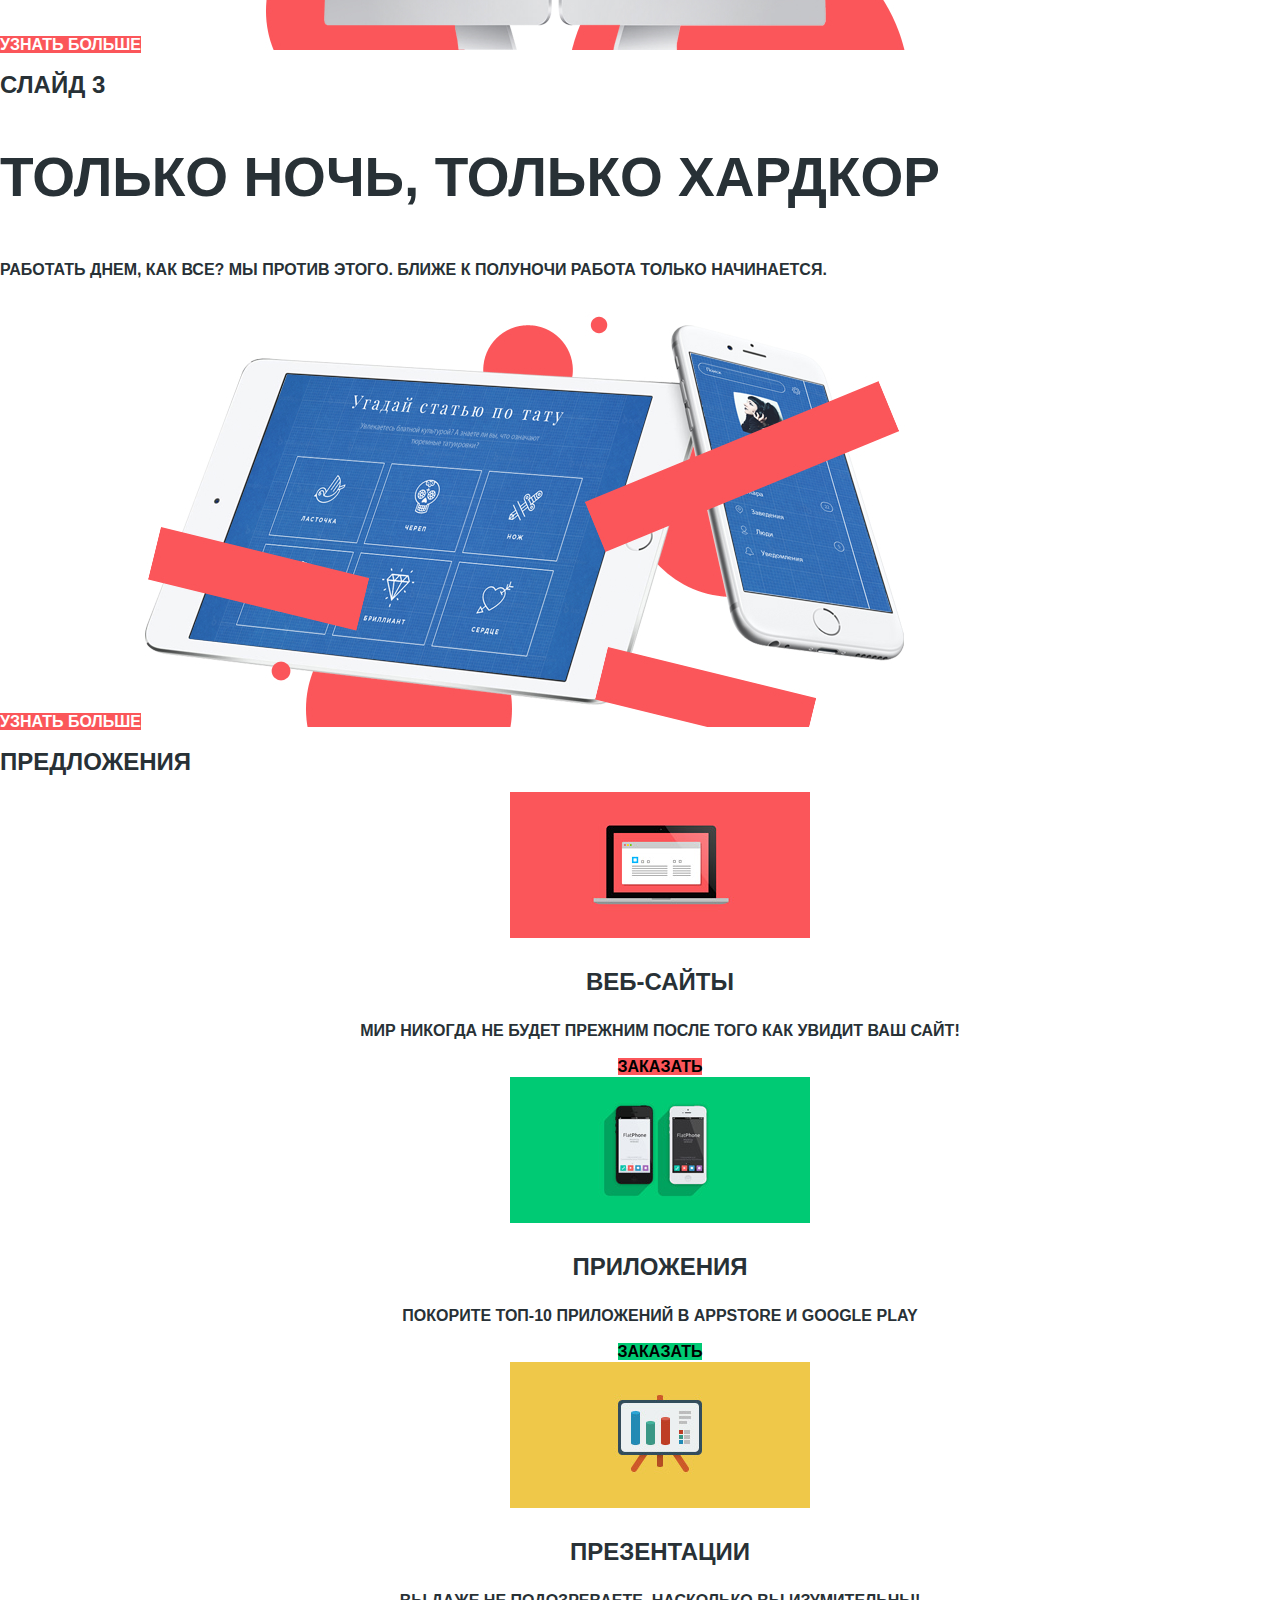
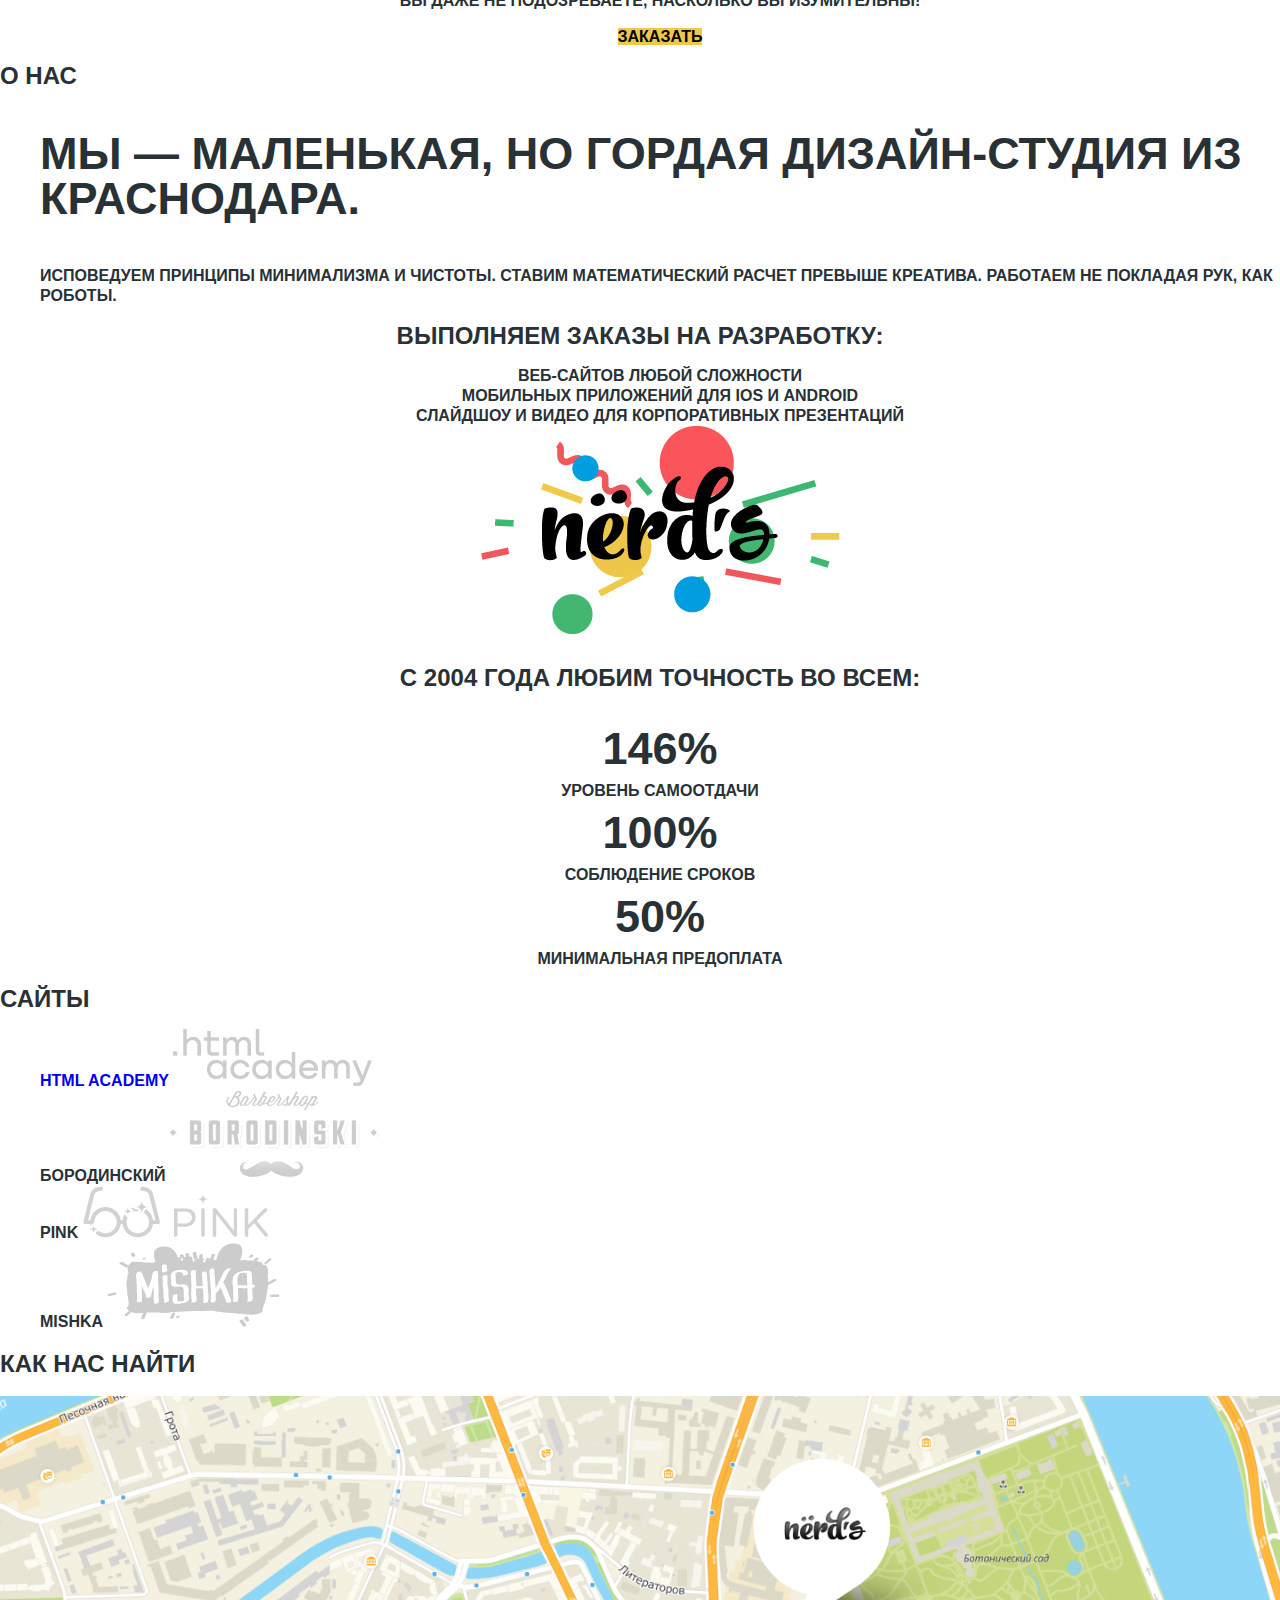
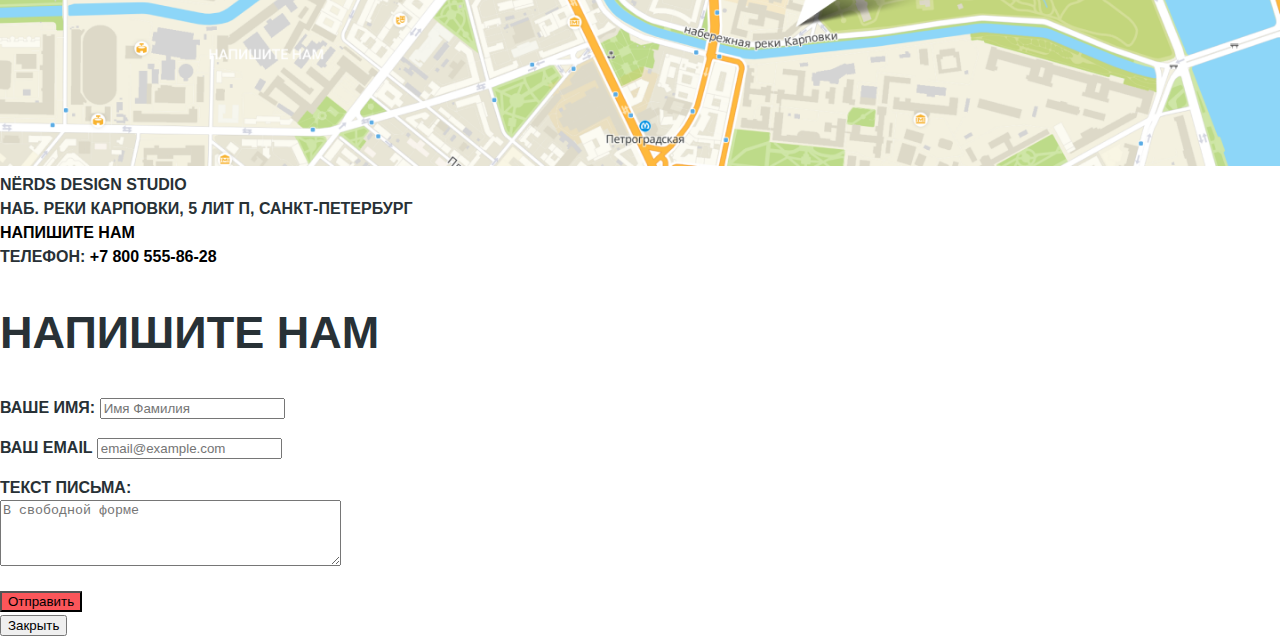
==== commit 45f9dcce: "каталог" ====
--- a/index.html
+++ b/index.html
@@ -133,34 +133,7 @@
 Телефон: <a class="number" href="tel:+78005558628">+7 800 555-86-28</a>
 </p>
 </section>
-<section  class="footer-social">
-<h2 class="call">Давайте дружить, это выгодно!</h2>
-<p>Скидка 10% для друзей из социальных сетей.</p>
-<ul class="link">
-<li>
-<a class="social-button" href="#">Вконтакте
-  <svg width="" height="">
-  <circle cx="50" cy="" r="40" fill="gray" />
-  <img src="img/vk-icon.png"/>
-   </svg>
-   </a>
-</li>
-<li>
-<a class="social-button" href="#">Фейсбук
-  <svg width="" height="">
-    <circle cx="" cy="" r="40" fill="gray" />
-    <img src="img/fb-icon.png"/>
-     </svg>
-</a>
-</li>
-<li>
-<a class="social-button" href="#">Инстаграм
-    <img src="img/insta-icon.png"/>
-</a>
-</li>
-</ul>
-</section>
-</footer>
+
 <section  class="appointment">
 <h2 class="appointment-info">Напишите нам</h2>
 <form  class="appointment-form" action="https://echo.htmlacademy.ru" method="post">
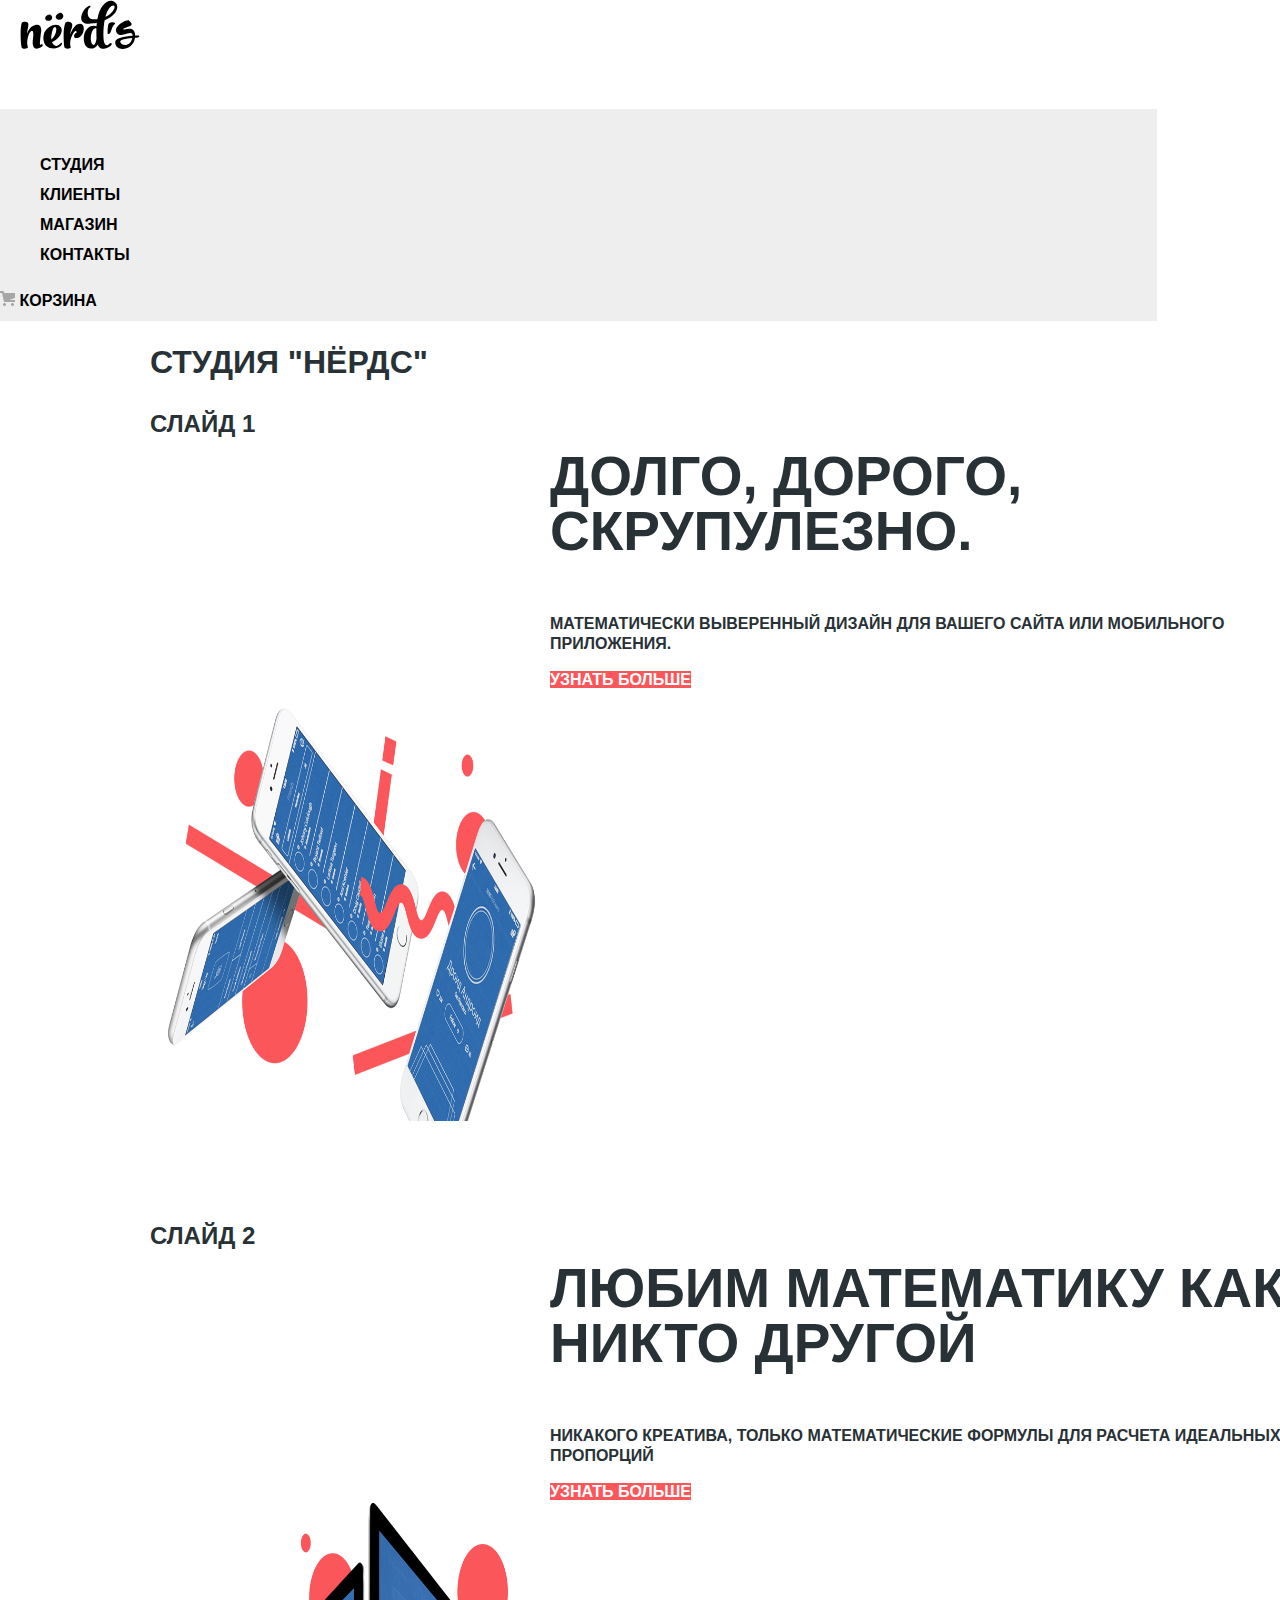
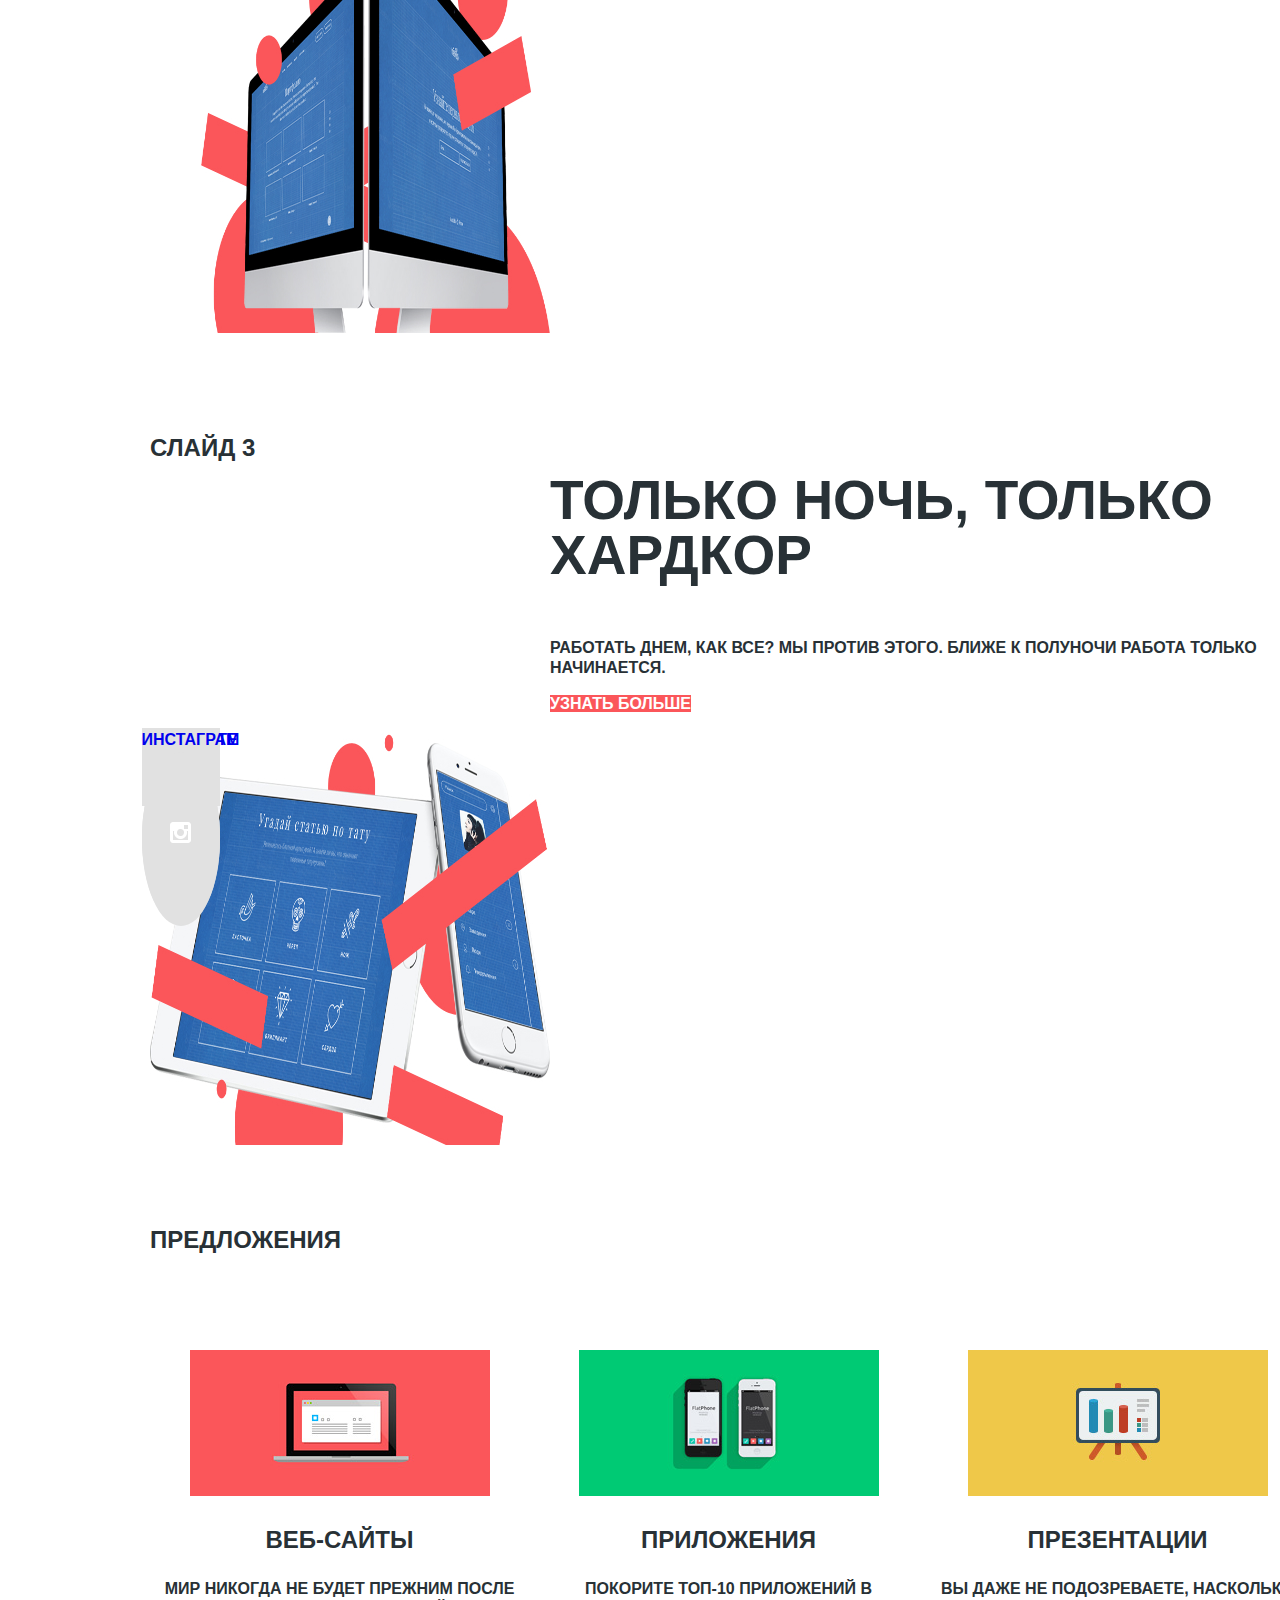
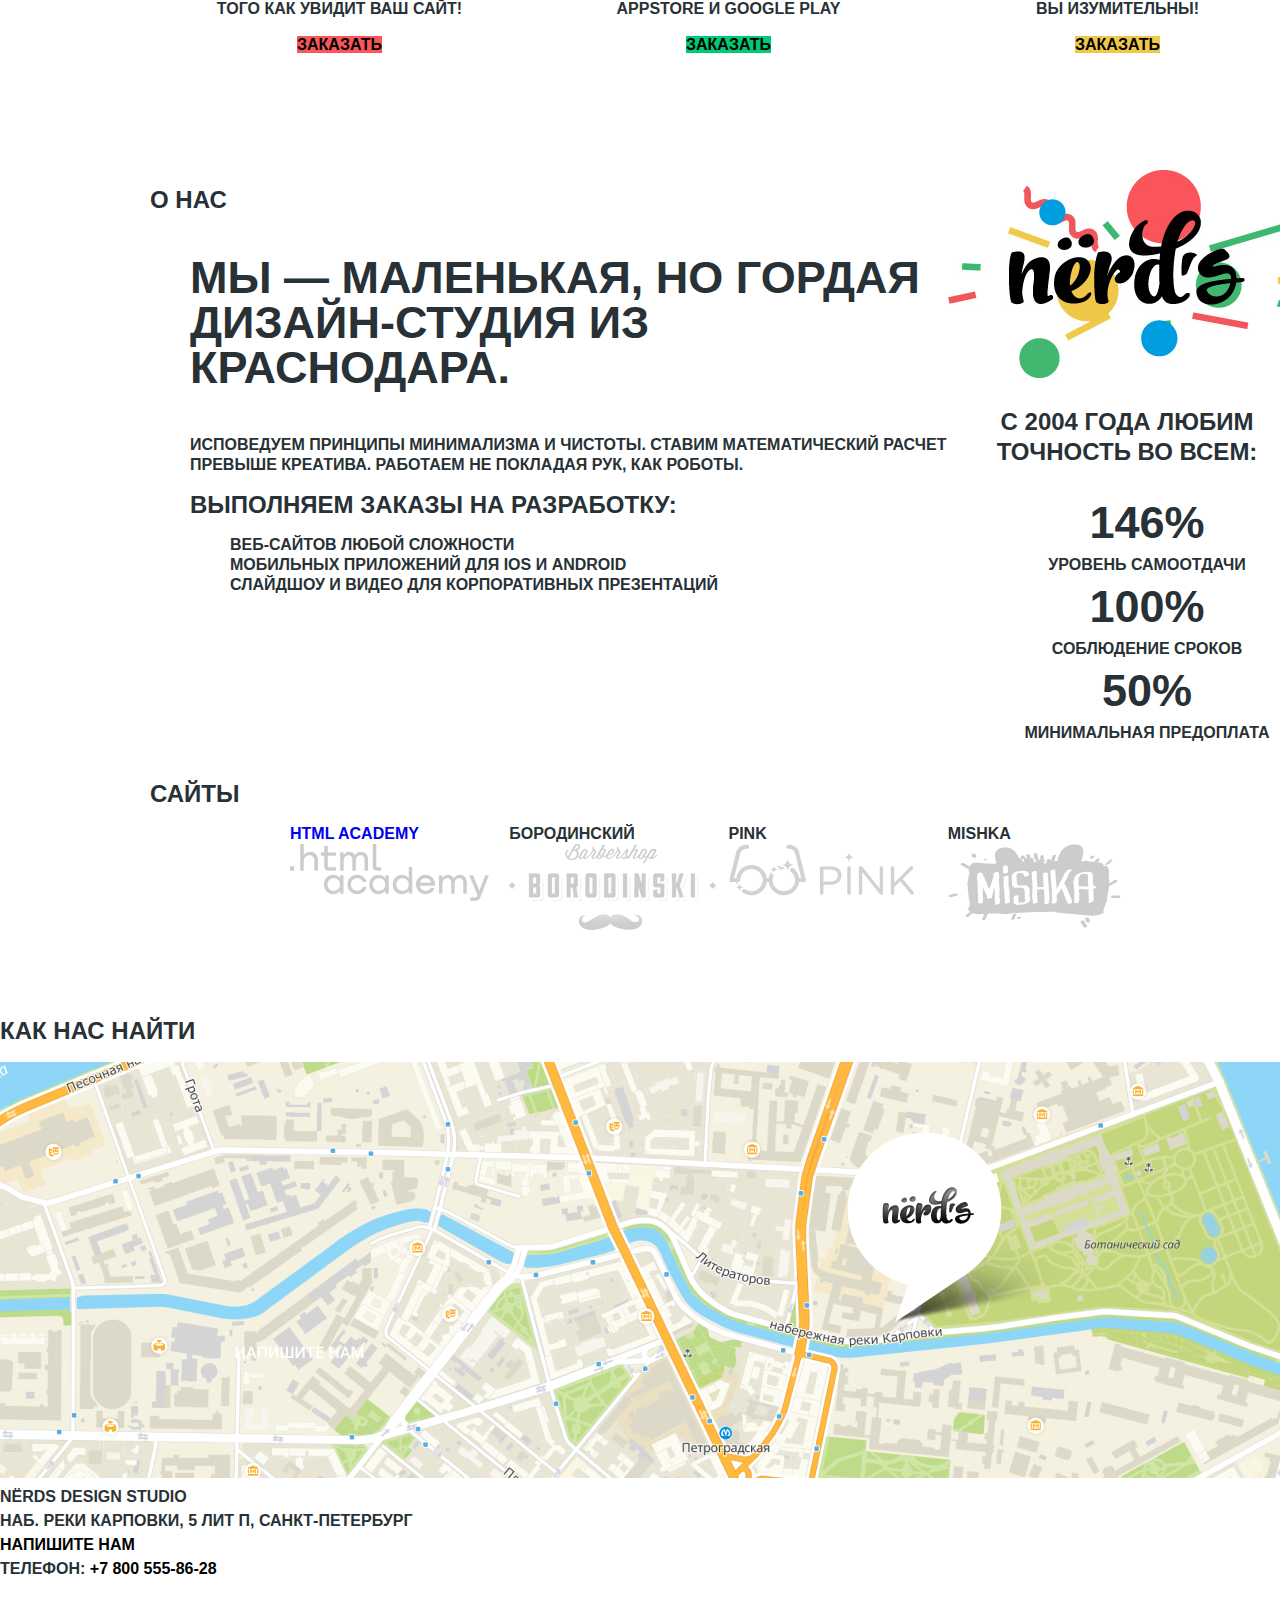
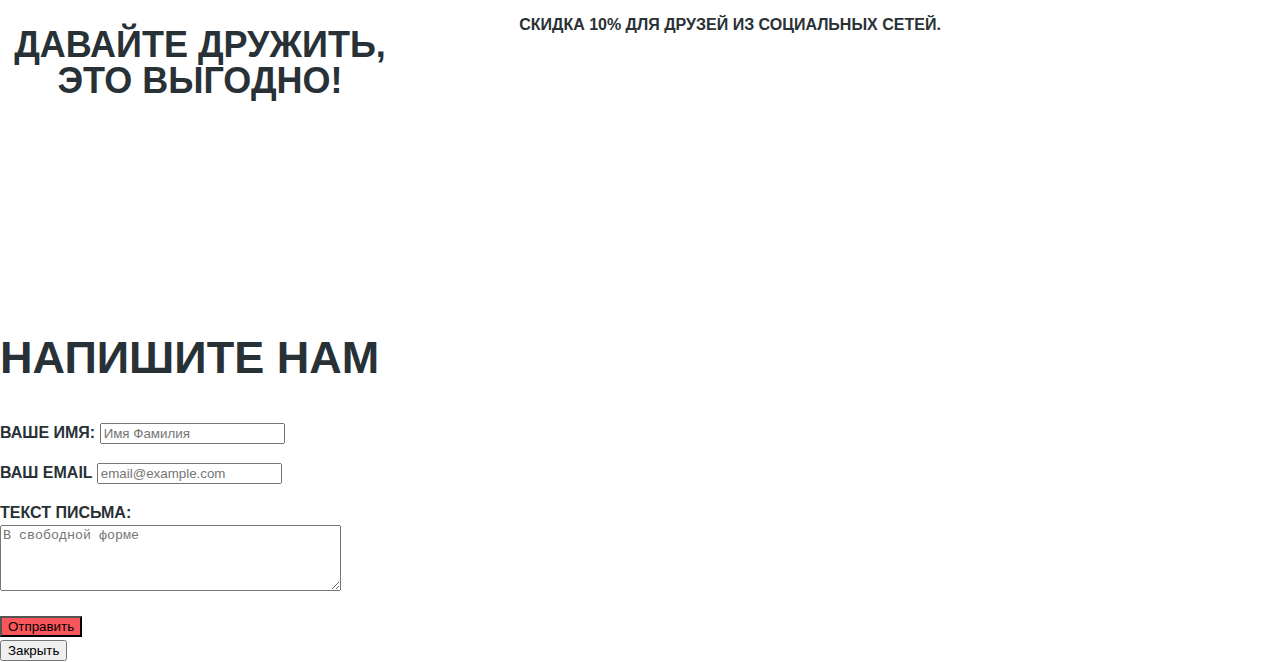
==== commit 60ec6fc9: "выполнение 5 задания" ====
--- a/index.html
+++ b/index.html
@@ -15,38 +15,54 @@
 <a class="main-header-logo">
 <img src="img/nerds-logo.svg" width="160" height="49" alt="Логотип Нёрдс">
 </a>
+<div class="main-header-bar">
 <ul class="site-navigation">
 <li><a href="atelier.html">Студия</a></li>
 <li><a href="customers.html">Клиенты</a></li>
 <li><a href="shops.html">Магазин</a></li>
 <li><a href="contacts.html">Контакты</a></li>
 </ul>
+<div class="basket-navigation">
 <img src="img/cart-icon.png" width="15" height="15" alt="корзина">
 <a class="login-link" href="cart.html">Корзина</a>
+</div>
+</div>
 </nav>
 </header>
 <main class="container">
 <h1>Студия "Нёрдс"</h1>
 <section class="features">
 <h2>Слайд 1</h2>
-<p class="feature-item">Долго, дорого, скрупулезно.</p>
+<div>
+  <p class="feature-item">Долго, дорого, скрупулезно.</p>
 <p>Математически выверенный дизайн для вашего сайта или мобильного приложения.</p>
 <a class="red more" href="blank.html">Узнать больше</a>
-<img class="slide" src="img/slide1.jpg" width="760" height="431" alt="телефоны">
+</div>
+<div>
+  <img class="slide" src="img/slide1.jpg" width="760" height="431" alt="телефоны">
+</div>
 </section>
 <section class="features">
   <h2>Слайд 2</h2>
+<div>
   <p class="feature-item">Любим математику как никто другой</p>
   <p>Никакого креатива, только математические формулы для расчета идеальных пропорций</p>
   <a class="red more" href="blank.html">Узнать больше</a>
+</div>
+<div>
   <img class="slide" src="img/slide2.jpg" width="760" height="431" alt="мониторы">
+</div>
   </section>
   <section class="features">
     <h2>Слайд 3</h2>
+  <div>
     <p class="feature-item">Только ночь, только хардкор</p>
     <p>Работать днем, как все? Мы против этого. Ближе к полуночи работа только начинается.</p>
     <a class="red more" href="blank.html">Узнать больше</a>
+  </div>
+  <div>
     <img class="slide" src="img/slide3.jpg" width="760" height="431" alt="телефон и планшет">
+  </div>
     </section>
 <section class="offers">
 <h2>Предложения</h2>
@@ -71,6 +87,7 @@
 </li>
 </ul>
 </section>
+<div class="index-columns">
 <section class="aboutUs">
 <h2>О нас</h2>
 <ul class="about">
@@ -78,16 +95,17 @@
 <p class="aboutUs-item">Мы — маленькая, но гордая дизайн-студия из Краснодара.</p>
 <p>Исповедуем принципы минимализма и чистоты. Ставим математический расчет превыше креатива. Работаем не покладая рук, как роботы.</p>
 </li>
-</ul>
-</section>
-<section class="aboutUs2">
 <h2 class="aboutUs-subtitle">Выполняем заказы на разработку:</h2>
 <ul class="about">
 <li>Веб-сайтов любой сложности</li>
 <li>Мобильных приложений для iOS и Android</li>
 <li>Слайдшоу и видео для корпоративных презентаций</li>
+</ul>
+</section>
+<section class="aboutUs2">
 <img class="logo-color" src="img/nerds-illustration-1.png" width="360" height="208" alt="лого-цвет">
 <h3 class="aboutUs-subtitle">с 2004 года Любим точность во всем:</h3>
+<ul class="about">
 <li class="numbers">146% </li>
 <li class="explanations">Уровень самоотдачи</li>
 <li class="numbers">100% </li>
@@ -96,6 +114,7 @@
 <li class="explanations"> Минимальная предоплата</li>
 </ul>
 </section>
+</div>
 <section class="sites">
 <h2>Сайты</h2>
 <ul class="sites-blok">
@@ -133,7 +152,34 @@
 Телефон: <a class="number" href="tel:+78005558628">+7 800 555-86-28</a>
 </p>
 </section>
-
+<section  class="footer-social">
+<h2 class="call">Давайте дружить, это выгодно!</h2>
+<p>Скидка 10% для друзей из социальных сетей.</p>
+<ul class="link">
+<li>
+<a class="social-button" href="#">Вконтакте
+  <div class="icon">
+  <img src="img/vk-icon.png"/>
+</div>
+   </a>
+</li>
+<li>
+<a class="social-button" href="#">Фейсбук
+  <div class="icon">
+    <img src="img/fb-icon.png"/>
+  </div>
+</a>
+</li>
+<li>
+<a class="social-button" href="#">Инстаграм
+  <div class="icon">
+     <img src="img/insta-icon.png"/>
+  </div>
+</a>
+</li>
+</ul>
+</section>
+</footer>
 <section  class="appointment">
 <h2 class="appointment-info">Напишите нам</h2>
 <form  class="appointment-form" action="https://echo.htmlacademy.ru" method="post">
--- a/style.css
+++ b/style.css
@@ -1,245 +1,337 @@
 :root {
-    --basic-black: #000000;
-    --basic-extra-black: #283136;
-    --basic-extra-white: #EEEEEE;
-    --basic-red: #FB565A;
-    --basic-yellow:#EFC849;
-    --basic-gray:#E1E1E1;
-    --basic-white: #ffffff;
-    --basic-green:#00CA74;
-    --basic-extra-gray:#4D4D4D;
-    --basic-light-gray: #666666;
-
-
-
-
-  }
-  body {
-    min-width: 960px;
-    margin: 0;
-    padding: 0;
-    font-family: "Roboto", Arial, sans-serif;
-    font-size: 16px;
-    line-height: 24px;
-    font-weight: 700;
-    color: var(--basic-extra-black);
-    text-transform: uppercase;
-    background-color: var(--basic-white);
-    background-position: top center;
-    background-repeat: no-repeat;
-  }
-  a {
-    text-decoration: none;
-  }
+  --basic-black: #000000;
+  --basic-extra-black: #283136;
+  --basic-extra-white: #EEEEEE;
+  --basic-red: #FB565A;
+  --basic-yellow:#EFC849;
+  --basic-gray:#E1E1E1;
+  --basic-white: #ffffff;
+  --basic-green:#00CA74;
+  --basic-extra-gray:#4D4D4D;
+  --basic-light-gray: #666666;
+
+
+
+
+}
+body {
+  min-width: 1157px;
+  margin: 0;
+  padding: 0;
+  font-family: "Roboto", Arial, sans-serif;
+  font-size: 16px;
+  line-height: 24px;
+  font-weight: 700;
+  color: var(--basic-extra-black);
+  text-transform: uppercase;
+  background-color: var(--basic-white);
+  background-position: top center;
+  background-repeat: no-repeat;
+  height: 100%;
+  min-height: 100%;
+  display: grid;
+  grid-template-rows: min-content 1fr min-content;
+  align-content: start;
+}
+a {
+  text-decoration: none;
+}
+
+img {
+  max-width: 100%;
+}
+
+.page {
+  height: 100%;
+}
+
+.main-header {
+  margin-bottom: 5px;
+ 
+}
+
+.main-navigation {
+  display: grid;
+  grid-template-columns: min-content;
+  display: grid;
+  font-size: 16px;
+  line-height: 30px;
+  color: var(--basic-black);
+  background-color: transparent;
   
-  img {
-    max-width: 100%;
-    height: auto;
-  }
-  .main-navigation {
-    font-size: 16px;
-    line-height: 30px;
-    color: var(--basic-black);
-    background-color: transparent;
-  }
-  
-  .main-navigation-wrapper {
-    background-color: var(--basic-extra-white);
-  }
-  .site-navigation {
-    list-style: none;
-  }
-
-  .site-navigation-current a:not([href]) {
-    background-color: var(--basic-extra-white);
-  }
-  
-  .site-navigation a,
-  .user-navigation a {
-    color: var(--basic-black);
-  }
-  
-  .site-navigation a:hover,
-  .site-navigation a:focus,
-  .user-navigation a:hover,
-  .user-navigation a:focus {
-    background-color: var(--basic-extra-white);
-  }
-
-  .features {
-    list-style: none;
-    text-align: left;
-  }
-  
-  .feature-item {
-    font-size: 55px;
-    line-height: 55px;
-    font-weight: bold;
-  }
-  .slide {
-      background-position: right;
-  }
-  
-  .offers-item {
-    text-align: center;
-  }
+}
+.main-header-logo {
+  justify-self: start;
+}
+
+.main-header-bar {
+  background-color: var(--basic-extra-white);
+  display: grid;
+  grid-template-columns:  min-content;
+  width: 1157px;
+  margin: 50px auto 5px auto;
+  padding: 25px 0 5px 0;
+}
+
+.site-navigation{
+  list-style: none;
+}
+.site-navigation-current a:not([href]) {
+  background-color: var(--basic-extra-white);
+}
+
+.site-navigation a,
+.user-navigation a {
+  color: var(--basic-black);
+}
+
+.site-navigation a:hover,
+.site-navigation a:focus,
+.user-navigation a:hover,
+.user-navigation a:focus {
+  background-color: var(--basic-extra-white);
+}
+
+.container {
+  width: 1157px;
+  margin: 0 140px;
+  padding: 0 10px;
+}
+
+.features {
+  display: grid;
+  list-style: none;
+  text-align: left;
+  margin-bottom: 80px;
+  grid-template-columns: 400px auto ;
+}
+
+.feature-item {
+  font-size: 55px;
+  line-height: 55px;
+  font-weight: bold;
+}
+.slide {
+    background-position: left;
+}
+
+.page-catalog container {
+  display: grid;
+  grid-template-columns: 260px 1fr;
+  align-content: start;
+}
+
+.page-catalog .page-title {
+  grid-column: 1 / -1;
+}
+
+.page-title {
+  margin: 70px 356px 110px 357px;
+  padding: 0;
+  font-size: 55px;
+  line-height: 55px;
+}
+
+.catalog {
+  margin-left: 140px;
+}
+
+
+.offers-list{
+  display: grid;
+  grid-template-columns: 1fr 1fr 1fr;
+  column-gap: 10px;
+  margin: 0;
+  padding: 0;
+  list-style: none;
+}
+
+.offers-item {
+  text-align: center;
+  margin: 80px 0;
+}
+
+.index-columns {
+  display: grid;
+  grid-template-columns: auto 360px;
+  margin: 40 px 140px 75px 140px;
+  padding: 35px 0 5px;
+}
+
+.sites{
+background-position: center;
+}
+
+.sites-blok{
+  display: grid;
+  grid-template-columns: 1fr 1fr 1fr 1fr;
+  margin: 0 140px;
+  padding: 0;
+}
 
 h3 {
-    font-size: 24px;
-    line-height: 30px;
-    font-weight: bold;
-    text-transform:uppercase; 
-  }
-
-  .item, .logo-color {
-    background-position: top;
-  }
-
-  .aboutUs-item {
-    font-size: 45px;
-    line-height: 45px;
-    font-weight: bold;
-  }
-
-  .aboutUs {
-    text-align: left;
-  }
- 
-  .aboutUs-subtitle {
-    font-weight: bold;
-    text-transform:uppercase; 
-  }
-
-  .aboutUs2 {
-    text-align: center;
-  }
-
-  .numbers {
-    font-size: 45px;
-    line-height: 64px;
-    font-weight: bold;
-  }
-
-  .sites {
-    background-position: center;
-} 
+  font-size: 24px;
+  line-height: 30px;
+  font-weight: bold;
+  text-transform:uppercase; 
+}
+
+.item, .logo-color {
+  background-position: top;
+}
+
+.aboutUs-item {
+  font-size: 45px;
+  line-height: 45px;
+  font-weight: bold;
+}
+
+.aboutUs {
+  text-align: left;
+}
+
+.aboutUs-subtitle {
+  font-weight: bold;
+  text-transform:uppercase; 
+}
+
+.aboutUs2 {
+  text-align: center;
+}
+
+.numbers {
+  font-size: 45px;
+  line-height: 64px;
+  font-weight: bold;
+}
+
+.main-footer {
+  padding: 60px 0;
+  grid-template-rows: 1fr 1fr;
+}
+
+.footer-social{
+  display: grid;
+  grid-template-columns: 400px 660px;
+}
+
 .footer-social {
-    text-align: center;
+  text-align: center;
 }
 .link {
-    color: var(--basic-white);
+  color: var(--basic-white);
 }
 
 .call{
-    font-size: 36px;
-    line-height: 36px;
-    font-weight: bold; 
+  font-size: 36px;
+  line-height: 36px;
+  font-weight: bold; 
 }
 
 .appointment-info{
-    font-size: 45px;
-    line-height: 53px;
-    font-weight: bold; 
+  font-size: 45px;
+  line-height: 53px;
+  font-weight: bold; 
 }
 .appointment-item{
-    font-weight: bold; 
+  font-weight: bold; 
 }
 
 .social-button {
-    position: absolute;
-    width: 78.25px;
-    height: 78.25px;
-    left: 141.54px;
-    top: 2328.21px;
-    
-    background: linear-gradient(0deg, #E1E1E1, #E1E1E1), #FFFFFF;
+  position: absolute;
+  width: 78.25px;
+  height: 78.25px;
+  left: 141.54px;
+  top: 2328.21px;
+
+  background: linear-gradient(0deg, #E1E1E1, #E1E1E1), #FFFFFF;
 }
 .container {
 font-size: 16px;
-    line-height: 20px;
+  line-height: 20px;
 }
 
 .header {
-    font-size: 55px;
-    line-height: 55px;
-    font-weight: bold;
-    text-align: center;
+  font-size: 55px;
+  line-height: 55px;
+  font-weight: bold;
+  text-align: center;
 }
 
 .filter legend {
-    font-size: 18px;
-    line-height: 30px;
-  }
-  
+  font-size: 18px;
+  line-height: 30px;
+}
+
 .filter ul {
-    list-style: none;
-    color: var(--basic-extra-black);
-  }
-  
+  list-style: none;
+  color: var(--basic-extra-black);
+}
+
 .section1 {
-    font-size: 16px;
-    line-height: 22px;
-  }
+  font-size: 16px;
+  line-height: 22px;
+}
 
 .catalog-list {
-    list-style: none;
-  }
-  
-  .catalog-item {
-    background-color: var(--basic-extra-gray);
-    box-shadow: 0 0 10px rgba(0, 0, 0, 0.1);
-  }
-  
+  list-style: none;
+}
+
+.catalog-item {
+  background-color: var(--basic-extra-gray);
+  box-shadow: 0 0 10px rgba(0, 0, 0, 0.1);
+}
+
 .catalog-item a {
-    color: var( --basic-light-gray);
-  }
-
-  h4 {
-    font-size: 18px;
-    line-height: 30px;
-    font-weight: bold;
-  }
- 
-  .pagination-list {
-    list-style: none;
-  }
-
-  .pagination-item a {
-    color: var( --basic-black);
-    background-color: var(--basic-extra-white);
-  }
-  
-  .pagination-item a:hover,
-  .pagination-item a:focus,
-  .pagination-item a:active {
-    background-color: var(--basic-extra-gray);
-  }
-
-  .pagination-item-current a,
+  color: var( --basic-light-gray);
+}
+
+h4 {
+  font-size: 18px;
+  line-height: 30px;
+  font-weight: bold;
+}
+
+.pagination-list {
+  list-style: none;
+}
+
+.pagination-item a {
+  color: var( --basic-black);
+  background-color: var(--basic-extra-white);
+}
+
+.pagination-item a:hover,
+.pagination-item a:focus,
+.pagination-item a:active {
+  background-color: var(--basic-extra-gray);
+}
+
+.pagination-item-current a,
 .pagination-item-current a:hover,
 .pagination-item-current a:focus,
 .pagination-item-current a:active {
-  color: var(--basic-black);
-  background-color: var(--basic-white);
+color: var(--basic-black);
+background-color: var(--basic-white);
 }
 
 .red {
-    background-color: var(--basic-red);
+  background-color: var(--basic-red);
 }
 
 .green {
-    background-color: var(--basic-green);
+  background-color: var(--basic-green);
 }
 
 .yellow {
-    background-color: var(--basic-yellow);
+  background-color: var(--basic-yellow);
 }
 
 .button,
 .number,
 .login-link {
-    color: var(--basic-black);
-    text-decoration: none;
+  color: var(--basic-black);
+  text-decoration: none;
 }
 
 .offers-item,
@@ -249,5 +341,10 @@
 }
 
 .more {
-   color: var(--basic-white);
+ color: var(--basic-white);
+} 
+.icon {
+  padding: 70px 0 75px;
+  background-color: var(--basic-gray);
+  border-radius:50%;
 }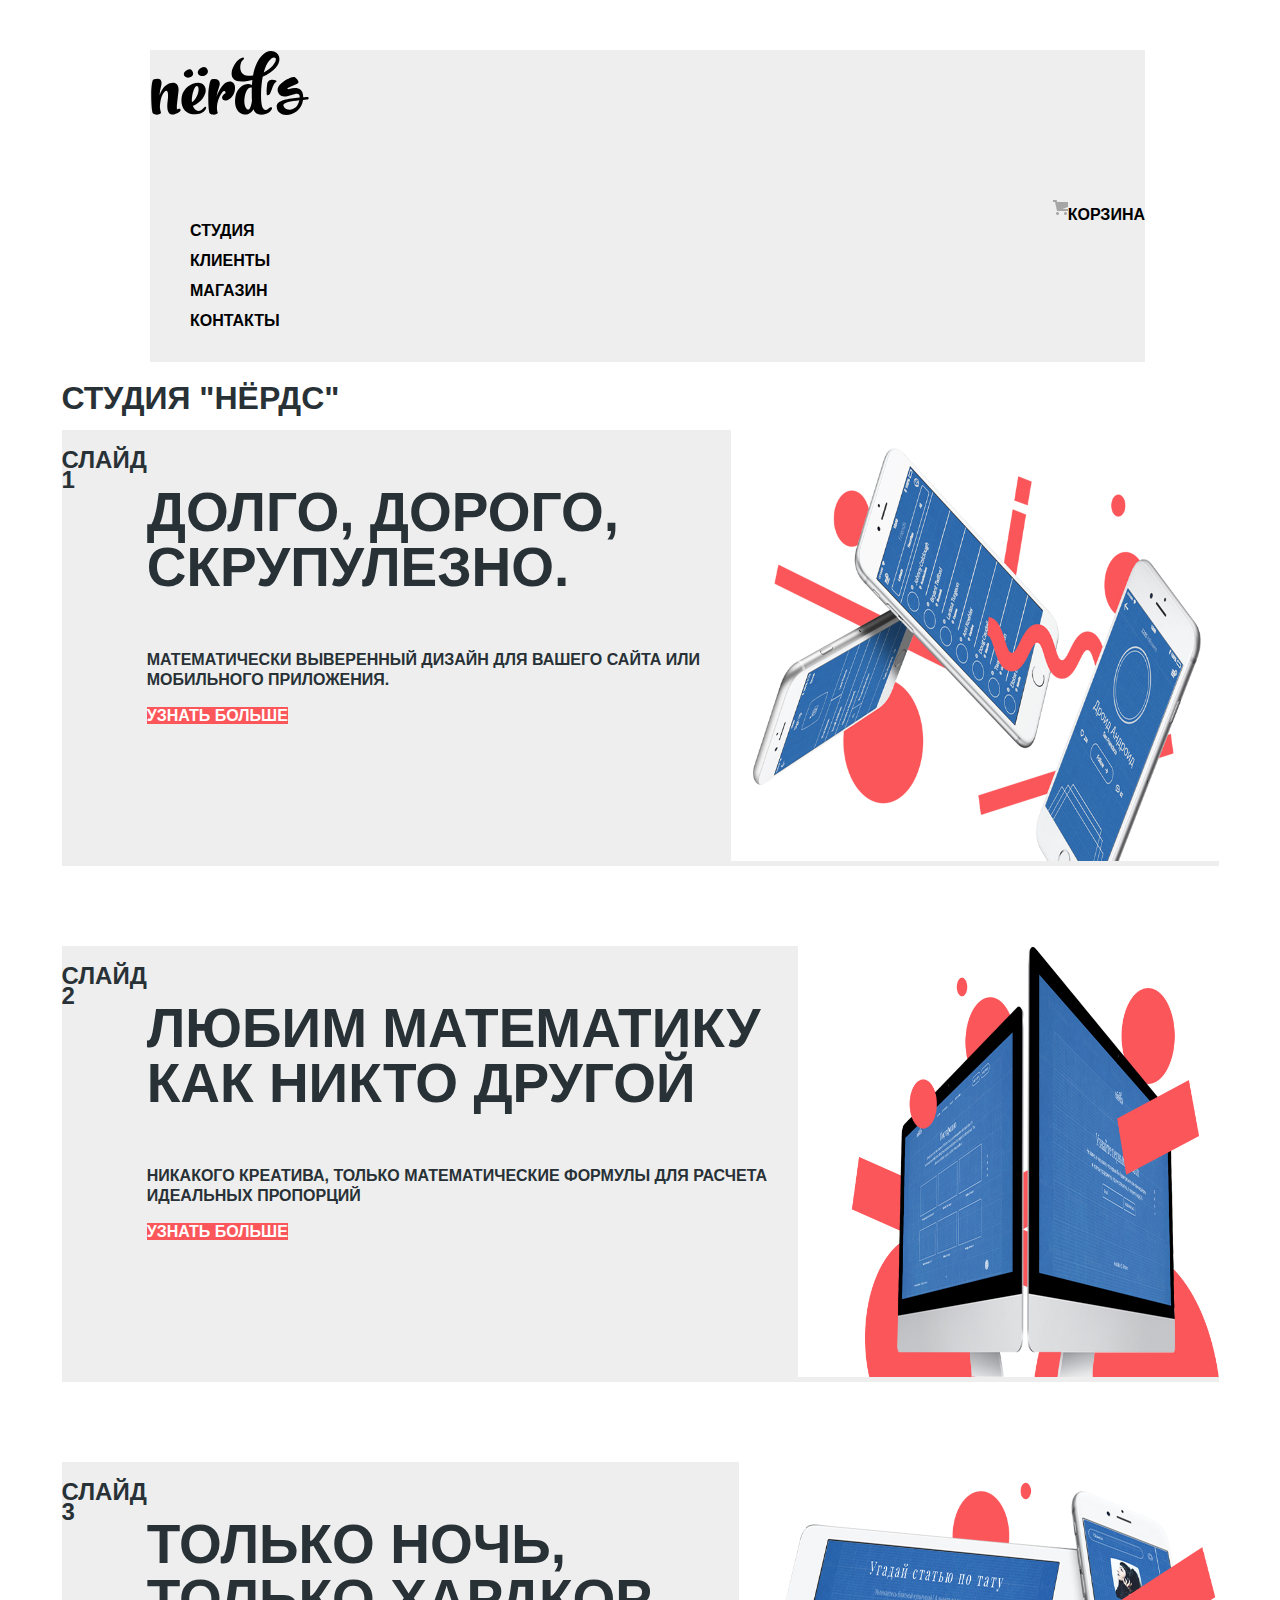
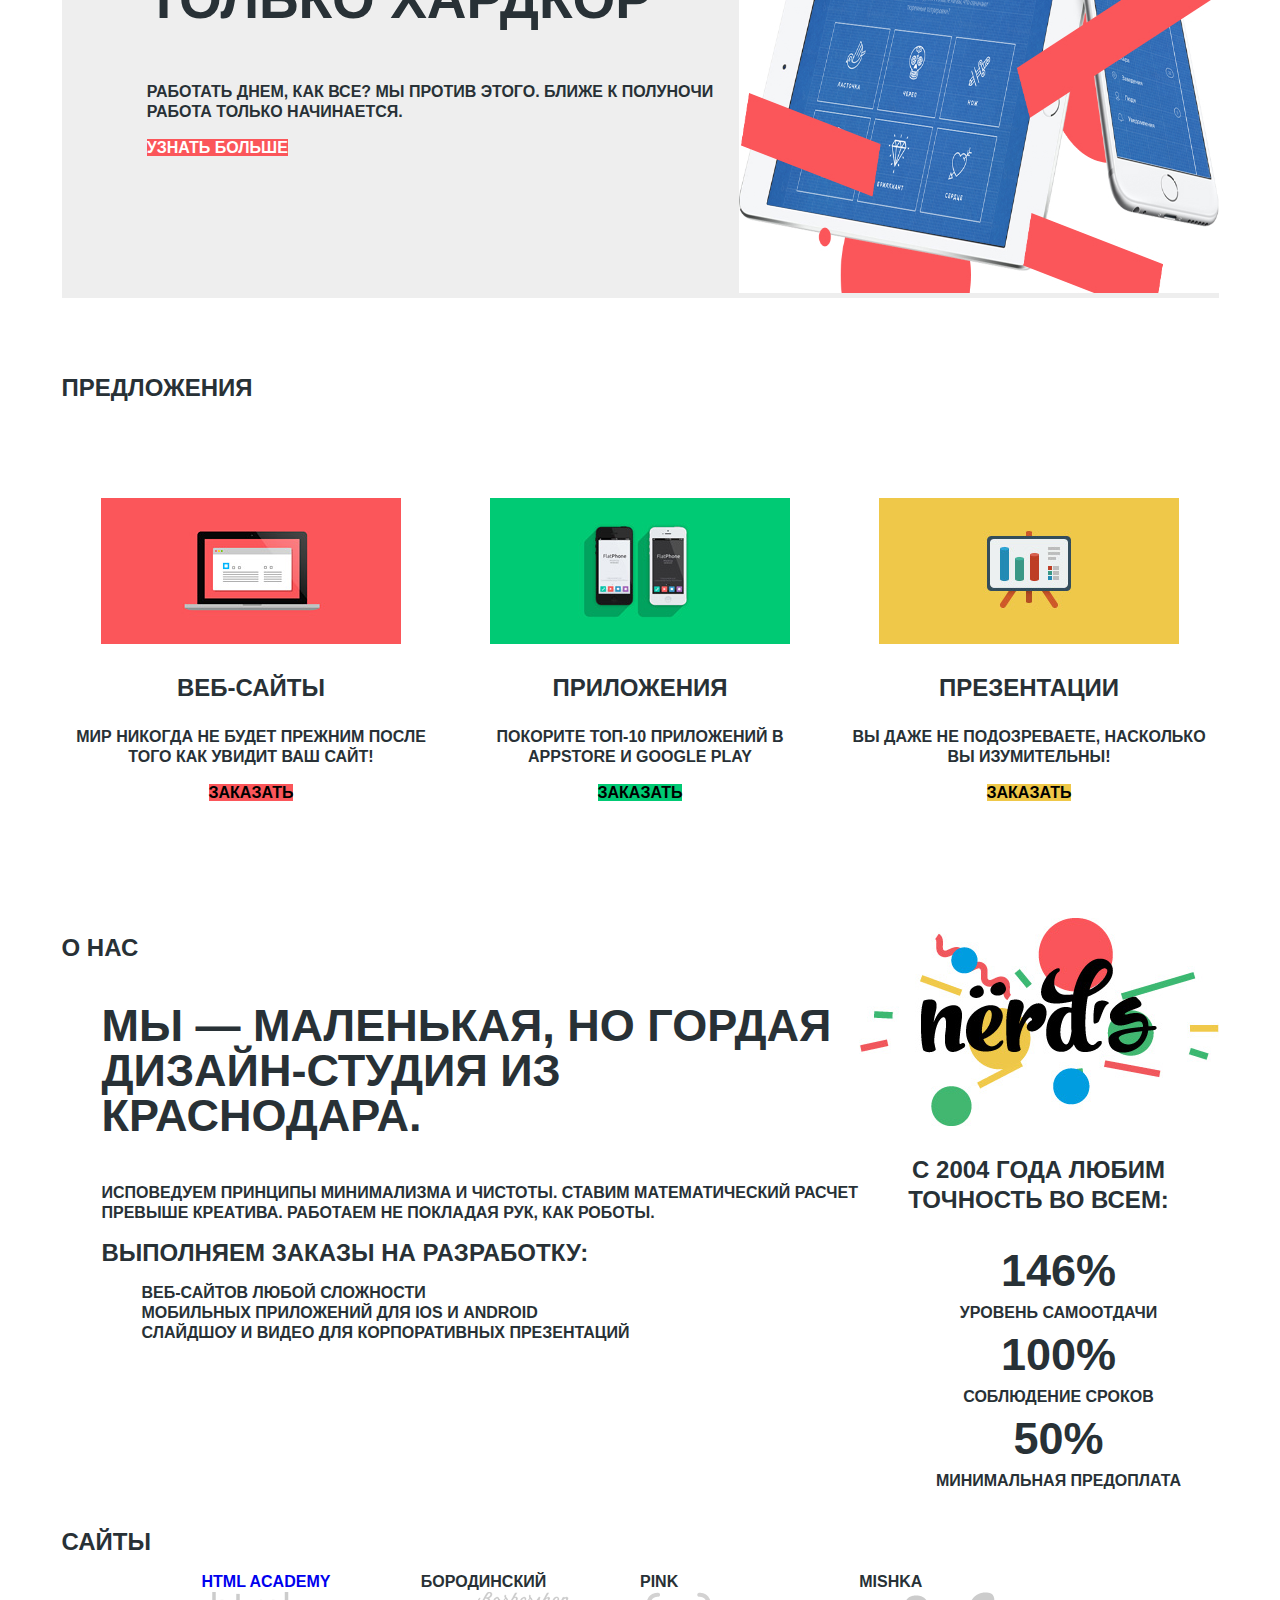
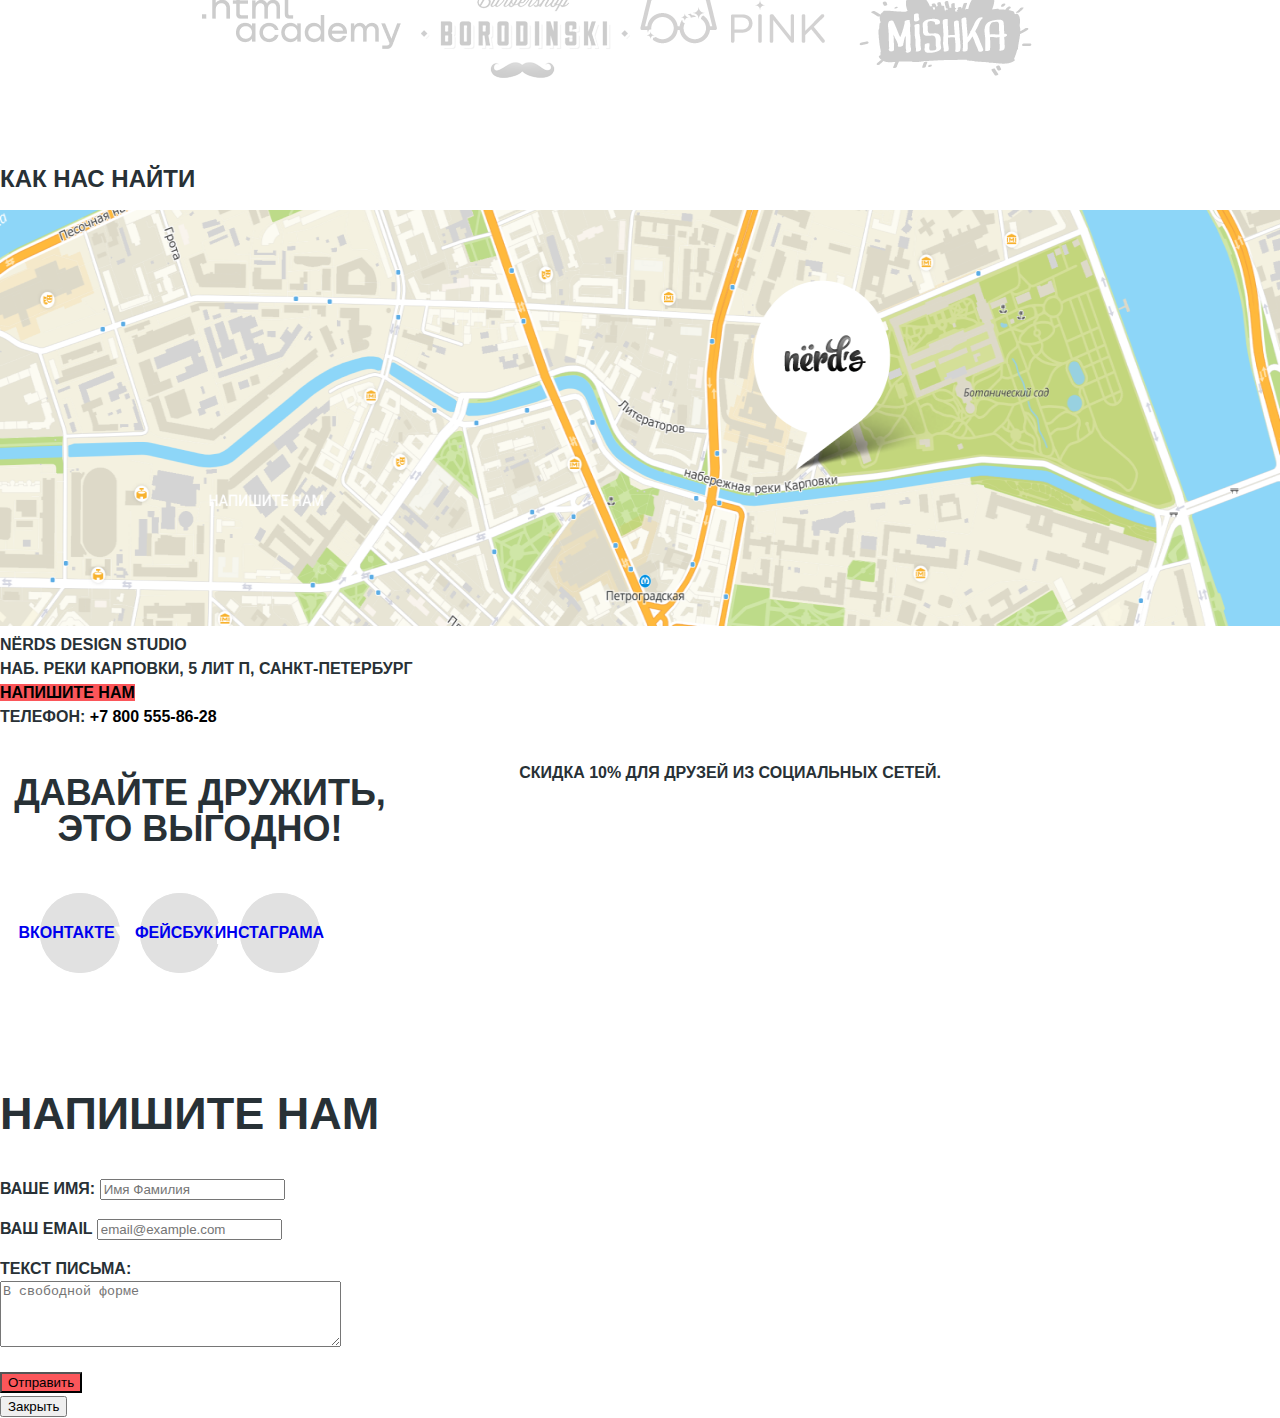
==== commit 1e2af97a: "главная страница 6" ====
--- a/index.html
+++ b/index.html
@@ -1,202 +1,202 @@
 <!DOCTYPE html>
 <html class="page" lang="ru">
+
 <head>
-<meta charset="UTF-8">
-<title>Каталог — Нёрдс</title>
-<link rel="preconnect" href="https://fonts.googleapis.com">
-<link rel="preconnect" href="https://fonts.gstatic.com" crossorigin>
-<link href="https://fonts.googleapis.com/css2?family=PT+Sans+Narrow&display=swap" rel="stylesheet">
-<link href="normalize.css" rel="stylesheet">
-<link href="style.css" rel="stylesheet">
+  <meta charset="UTF-8">
+  <title>Каталог — Нёрдс</title>
+  <link rel="preconnect" href="https://fonts.googleapis.com">
+  <link rel="preconnect" href="https://fonts.gstatic.com" crossorigin>
+  <link href="https://fonts.googleapis.com/css2?family=PT+Sans+Narrow&display=swap" rel="stylesheet">
+  <link href="normalize.css" rel="stylesheet">
+  <link href="style.css" rel="stylesheet">
 </head>
+
 <body class="page-body">
-<header class="main-header">
-<nav class="main-navigation">
-<a class="main-header-logo">
-<img src="img/nerds-logo.svg" width="160" height="49" alt="Логотип Нёрдс">
-</a>
-<div class="main-header-bar">
-<ul class="site-navigation">
-<li><a href="atelier.html">Студия</a></li>
-<li><a href="customers.html">Клиенты</a></li>
-<li><a href="shops.html">Магазин</a></li>
-<li><a href="contacts.html">Контакты</a></li>
-</ul>
-<div class="basket-navigation">
-<img src="img/cart-icon.png" width="15" height="15" alt="корзина">
-<a class="login-link" href="cart.html">Корзина</a>
-</div>
-</div>
-</nav>
-</header>
-<main class="container">
-<h1>Студия "Нёрдс"</h1>
-<section class="features">
-<h2>Слайд 1</h2>
-<div>
-  <p class="feature-item">Долго, дорого, скрупулезно.</p>
-<p>Математически выверенный дизайн для вашего сайта или мобильного приложения.</p>
-<a class="red more" href="blank.html">Узнать больше</a>
-</div>
-<div>
-  <img class="slide" src="img/slide1.jpg" width="760" height="431" alt="телефоны">
-</div>
-</section>
-<section class="features">
-  <h2>Слайд 2</h2>
-<div>
-  <p class="feature-item">Любим математику как никто другой</p>
-  <p>Никакого креатива, только математические формулы для расчета идеальных пропорций</p>
-  <a class="red more" href="blank.html">Узнать больше</a>
-</div>
-<div>
-  <img class="slide" src="img/slide2.jpg" width="760" height="431" alt="мониторы">
-</div>
+  <header class="main-header">
+    <nav class="main-navigation">
+     <div class="logo">
+        <a class="main-header-logo">
+          <img src="img/nerds-logo.svg" width="160" height="65" alt="Логотип Нёрдс">
+        </a>
+    </div>
+      <div class="main-header-bar">
+        <ul class="site-navigation">
+          <li><a href="atelier.html">Студия</a></li>
+          <li><a href="customers.html">Клиенты</a></li>
+          <li><a href="shops.html">Магазин</a></li>
+          <li><a href="contacts.html">Контакты</a></li>
+        </ul>
+        <div class="basket-navigation">
+          <img src="img/cart-icon.png" width="15" height="15" alt="корзина">
+          <a class="login-link" href="cart.html">Корзина</a>
+        </div>
+      </div>
+    </nav>
+  </header>
+  <main class="container">
+    <h1>Студия "Нёрдс"</h1>
+    <section class="features">
+      <h2>Слайд 1</h2>
+      <div>
+        <p class="feature-item">Долго, дорого, скрупулезно.</p>
+        <p>Математически выверенный дизайн для вашего сайта или мобильного приложения.</p>
+        <a class="red more" href="blank.html">Узнать больше</a>
+      </div>
+      <div>
+        <img class="slide" src="img/slide1.jpg" width="760" height="431" alt="телефоны">
+      </div>
+    </section>
+    <section class="features">
+      <h2>Слайд 2</h2>
+      <div>
+        <p class="feature-item">Любим математику как никто другой</p>
+        <p>Никакого креатива, только математические формулы для расчета идеальных пропорций</p>
+        <a class="red more" href="blank.html">Узнать больше</a>
+      </div>
+      <div>
+        <img class="slide" src="img/slide2.jpg" width="760" height="431" alt="мониторы">
+      </div>
+    </section>
+    <section class="features">
+      <h2>Слайд 3</h2>
+      <div>
+        <p class="feature-item">Только ночь, только хардкор</p>
+        <p>Работать днем, как все? Мы против этого. Ближе к полуночи работа только начинается.</p>
+        <a class="red more" href="blank.html">Узнать больше</a>
+      </div>
+      <div>
+        <img class="slide" src="img/slide3.jpg" width="760" height="431" alt="телефон и планшет">
+      </div>
+    </section>
+    <section class="offers">
+      <h2>Предложения</h2>
+      <ul class="offers-list">
+        <li class="offers-item">
+          <img class="item" src="img/illustration-1-1.png" width="300" height="146" alt="ноутбук на красном фоне">
+          <h3>Веб-сайты</h3>
+          <p>Мир никогда не будет прежним после того как увидит ваш сайт!</p>
+          <a class="button red" href="blank.html">Заказать</a>
+        </li>
+        <li class="offers-item">
+          <img class="item" src="img/illustration-2-1.png" width="300" height="146" alt="два телефона на зеленом фоне">
+          <h3>Приложения</h3>
+          <p>Покорите топ-10 приложений в AppStore и Google Play</p>
+          <a class="button green" href="blank.html">Заказать</a>
+        </li>
+        <li class="offers-item">
+          <img class="item" src="img/illustration-3-1.jpg" width="300" height="146" alt="график на желтом фоне">
+          <h3>Презентации</h3>
+          <p>Вы даже не подозреваете, насколько вы изумительны!</p>
+          <a class="button yellow" href="blank.html">Заказать</a>
+        </li>
+      </ul>
+    </section>
+    <div class="index-columns">
+      <section class="aboutUs">
+        <h2>О нас</h2>
+        <ul class="about">
+          <li>
+            <p class="aboutUs-item">Мы — маленькая, но гордая дизайн-студия из Краснодара.</p>
+            <p>Исповедуем принципы минимализма и чистоты. Ставим математический расчет превыше креатива. Работаем не
+              покладая рук, как роботы.</p>
+          </li>
+          <h2 class="aboutUs-subtitle">Выполняем заказы на разработку:</h2>
+          <ul class="about">
+            <li>Веб-сайтов любой сложности</li>
+            <li>Мобильных приложений для iOS и Android</li>
+            <li>Слайдшоу и видео для корпоративных презентаций</li>
+          </ul>
+      </section>
+      <section class="aboutUs2">
+        <img class="logo-color" src="img/nerds-illustration-1.png" width="360" height="208" alt="лого-цвет">
+        <h3 class="aboutUs-subtitle">с 2004 года Любим точность во всем:</h3>
+        <ul class="about">
+          <li class="numbers">146% </li>
+          <li class="explanations">Уровень самоотдачи</li>
+          <li class="numbers">100% </li>
+          <li class="explanations">Соблюдение сроков</li>
+          <li class="numbers">50% </li>
+          <li class="explanations"> Минимальная предоплата</li>
+        </ul>
+      </section>
+    </div>
+    <section class="sites">
+      <h2>Сайты</h2>
+      <ul class="sites-blok">
+        <li class="sites-htmlacademy">
+          <a href="#">html academy
+            <img src="img/logo_htmlacademy 1.png" width="199" height="57" />
+          </a>
+        </li>
+        <li class="sites-borodinski>
+<a href=" #">Бородинский
+          <img src="img/logo-2 1.png" width="209" height="90" />
+          </a>
+        </li>
+        <li class="sites-pink>
+<a href=" #">Pink
+          <img src="img/Group 12.png" width="185" height="52" />
+          </a>
+        </li>
+        <li class="sites-mishka>
+<a href=" #">Mishka
+          <img src="img/logo-4 1.png" width="173" height="84" />
+          </a>
+        </li>
+      </ul>
+    </section>
+  </main>
+  <footer class="main-footer">
+    <section class="contacts">
+      <h2>Как нас найти</h2>
+      <p>
+        <img class="map" src="img/map.png" width="1440" height="416" />
+        NЁRDS DESIGN STUDIO<br>
+        наб. Реки Карповки, 5 лит П, Санкт-Петербург<br>
+        <a class="button red" href="blank.html">Напишите нам</a><br>
+        Телефон: <a class="number" href="tel:+78005558628">+7 800 555-86-28</a>
+      </p>
+    </section>
+    <section class="footer-social">
+      <h2 class="call">Давайте дружить, это выгодно!</h2>
+      <p>Скидка 10% для друзей из социальных сетей.</p>
+      <ul class="link">
+        <li>
+          <a class="social-button" href="#">Вконтакте
+              <img src="img/vk-icon.png" />
+          </a>
+        </li>
+        <li>
+          <a class="social-button" href="#">Фейсбук
+              <img src="img/fb-icon.png" />
+          </a>
+        </li>
+        <li>
+          <a class="social-button" href="#">ИнстаграмА
+              <img src="img/insta-icon.png" />
+          </a>
+        </li>
+      </ul>
+    </section>
+  </footer>
+  <section class="appointment">
+    <h2 class="appointment-info">Напишите нам</h2>
+    <form class="appointment-form" action="https://echo.htmlacademy.ru" method="post">
+      <p class="appointment-item">
+        <label for="fname">Ваше имя:</label>
+        <input class="name-icon-user" id="fname" type="text" name="fname" placeholder="Имя Фамилия">
+      </p>
+      <p class="appointment-item">
+        <label for="login-login">Ваш email</label>
+        <input class="login-icon-user" id="login-login" type="email" name="login" placeholder="email@example.com">
+      </p>
+      <p class="text">Текст письма:<Br>
+        <textarea name="message" cols="40" rows="4" placeholder="В свободной форме"></textarea>
+      </p>
+      <button class="button red" type="submit">Отправить</button>
+    </form>
+    <button class="button" type="button">Закрыть</button>
   </section>
-  <section class="features">
-    <h2>Слайд 3</h2>
-  <div>
-    <p class="feature-item">Только ночь, только хардкор</p>
-    <p>Работать днем, как все? Мы против этого. Ближе к полуночи работа только начинается.</p>
-    <a class="red more" href="blank.html">Узнать больше</a>
-  </div>
-  <div>
-    <img class="slide" src="img/slide3.jpg" width="760" height="431" alt="телефон и планшет">
-  </div>
-    </section>
-<section class="offers">
-<h2>Предложения</h2>
-<ul class="offers-list">
-<li class="offers-item">
-<img class="item" src="img/illustration-1-1.png" width="300" height="146" alt="ноутбук на красном фоне">
-<h3>Веб-сайты</h3>
-<p>Мир никогда не будет прежним после того как увидит ваш сайт!</p>
-<a class="button red" href="blank.html">Заказать</a>
-</li>
-<li class="offers-item">
-<img class="item" src="img/illustration-2-1.png" width="300" height="146" alt="два телефона на зеленом фоне">
-<h3>Приложения</h3>
-<p>Покорите топ-10 приложений в AppStore и Google Play</p>
-<a class="button green" href="blank.html">Заказать</a>
-</li>
-<li class="offers-item">
-<img class="item" src="img/illustration-3-1.jpg" width="300" height="146" alt="график на желтом фоне">
-<h3>Презентации</h3>
-<p>Вы даже не подозреваете, насколько вы изумительны!</p>
-<a class="button yellow" href="blank.html">Заказать</a>
-</li>
-</ul>
-</section>
-<div class="index-columns">
-<section class="aboutUs">
-<h2>О нас</h2>
-<ul class="about">
-<li>
-<p class="aboutUs-item">Мы — маленькая, но гордая дизайн-студия из Краснодара.</p>
-<p>Исповедуем принципы минимализма и чистоты. Ставим математический расчет превыше креатива. Работаем не покладая рук, как роботы.</p>
-</li>
-<h2 class="aboutUs-subtitle">Выполняем заказы на разработку:</h2>
-<ul class="about">
-<li>Веб-сайтов любой сложности</li>
-<li>Мобильных приложений для iOS и Android</li>
-<li>Слайдшоу и видео для корпоративных презентаций</li>
-</ul>
-</section>
-<section class="aboutUs2">
-<img class="logo-color" src="img/nerds-illustration-1.png" width="360" height="208" alt="лого-цвет">
-<h3 class="aboutUs-subtitle">с 2004 года Любим точность во всем:</h3>
-<ul class="about">
-<li class="numbers">146% </li>
-<li class="explanations">Уровень самоотдачи</li>
-<li class="numbers">100% </li>
-<li class="explanations">Соблюдение сроков</li>
-<li class="numbers">50% </li>
-<li class="explanations"> Минимальная предоплата</li>
-</ul>
-</section>
-</div>
-<section class="sites">
-<h2>Сайты</h2>
-<ul class="sites-blok">
-<li class="sites-htmlacademy">
-<a href="#">html academy
-<img src="img/logo_htmlacademy 1.png" width="199" height="57" />
-</a>
-</li>
-<li class="sites-borodinski>
-<a href="#">Бородинский
-  <img src="img/logo-2 1.png" width="209" height="90" />
-</a>
-</li>
-<li class="sites-pink>
-<a href="#">Pink
-  <img src="img/Group 12.png" width="185" height="52" />
-</a>
-</li>
-<li class="sites-mishka>
-<a href="#">Mishka
-  <img src="img/logo-4 1.png" width="173" height="84" />
-</a>
-</li>
-</ul>
-</section>
-</main>
-<footer class="main-footer">
-<section class="contacts">
-<h2>Как нас найти</h2>
-<p>
-  <img class="map"src="img/map.png" width="1440" height="416" />
-NЁRDS DESIGN STUDIO<br>
-наб. Реки Карповки, 5 лит П, Санкт-Петербург<br>
-<a class="button" href="blank.html">Напишите нам</a><br>
-Телефон: <a class="number" href="tel:+78005558628">+7 800 555-86-28</a>
-</p>
-</section>
-<section  class="footer-social">
-<h2 class="call">Давайте дружить, это выгодно!</h2>
-<p>Скидка 10% для друзей из социальных сетей.</p>
-<ul class="link">
-<li>
-<a class="social-button" href="#">Вконтакте
-  <div class="icon">
-  <img src="img/vk-icon.png"/>
-</div>
-   </a>
-</li>
-<li>
-<a class="social-button" href="#">Фейсбук
-  <div class="icon">
-    <img src="img/fb-icon.png"/>
-  </div>
-</a>
-</li>
-<li>
-<a class="social-button" href="#">Инстаграм
-  <div class="icon">
-     <img src="img/insta-icon.png"/>
-  </div>
-</a>
-</li>
-</ul>
-</section>
-</footer>
-<section  class="appointment">
-<h2 class="appointment-info">Напишите нам</h2>
-<form  class="appointment-form" action="https://echo.htmlacademy.ru" method="post">
-<p class="appointment-item">
-<label for="fname">Ваше имя:</label>
-<input class="name-icon-user" id="fname" type="text" name="fname" placeholder="Имя Фамилия">
-</p>
-<p class="appointment-item">
-<label for="login-login">Ваш email</label>
-<input class="login-icon-user" id="login-login" type="email" name="login" placeholder="email@example.com">
-</p>
-<p class="text">Текст письма:<Br>
-<textarea name="message" cols="40" rows="4" placeholder="В свободной форме"></textarea>
-</p>
-<button class="button red"  type="submit">Отправить</button>
-</form>
-<button class="button" type="button">Закрыть</button>
-</section>
 </body>
-</html>+
+</html>
--- a/style.css
+++ b/style.css
@@ -46,31 +46,33 @@
 }
 
 .main-header {
-  margin-bottom: 5px;
- 
-}
+  margin: 50px 135px 5px 150px;
+  background-color: var(--basic-extra-white);
+}
+
+
 
 .main-navigation {
-  display: grid;
-  grid-template-columns: min-content;
-  display: grid;
+  
   font-size: 16px;
   line-height: 30px;
   color: var(--basic-black);
   background-color: transparent;
   
 }
-.main-header-logo {
-  justify-self: start;
-}
-
-.main-header-bar {
-  background-color: var(--basic-extra-white);
-  display: grid;
-  grid-template-columns:  min-content;
-  width: 1157px;
+
+
+.main-header-bar { 
+  display: inline;
   margin: 50px auto 5px auto;
   padding: 25px 0 5px 0;
+}
+
+.basket-navigation,
+.main-header-bar,
+.logo{
+  display: flex;
+  justify-content: space-between;
 }
 
 .site-navigation{
@@ -94,16 +96,17 @@
 
 .container {
   width: 1157px;
-  margin: 0 140px;
+  margin: 0 auto;
   padding: 0 10px;
 }
 
 .features {
-  display: grid;
+  display: flex;
+  justify-content: space-between;
   list-style: none;
   text-align: left;
   margin-bottom: 80px;
-  grid-template-columns: 400px auto ;
+  background-color: var(--basic-extra-white);
 }
 
 .feature-item {
@@ -213,14 +216,33 @@
 .footer-social{
   display: grid;
   grid-template-columns: 400px 660px;
-}
-
-.footer-social {
   text-align: center;
 }
+
 .link {
+  display: flex;
   color: var(--basic-white);
 }
+
+.link li{
+  position: relative;
+  flex-shrink: 0;
+  width: 80px;
+  height: 80px;
+  background: linear-gradient(0deg, #E1E1E1, #E1E1E1), #FFFFFF;
+  border-radius:50%;
+}
+
+.link li:not(:first-child){
+  margin-left: 20px;
+}
+.icon {
+  padding: 70px 0 75px;
+  background-color: var(--basic-gray);
+  border-radius:50%;
+  flex-shrink: 0;
+}
+
 
 .call{
   font-size: 36px;
@@ -239,12 +261,15 @@
 
 .social-button {
   position: absolute;
-  width: 78.25px;
-  height: 78.25px;
-  left: 141.54px;
-  top: 2328.21px;
-
+  top: 0;
+  right: 0;
+  bottom: 0;
+  left: 0;
   background: linear-gradient(0deg, #E1E1E1, #E1E1E1), #FFFFFF;
+  border-radius:50%;
+  display: flex;
+  justify-content: center;
+  align-items: center;
 }
 .container {
 font-size: 16px;
@@ -343,8 +368,7 @@
 .more {
  color: var(--basic-white);
 } 
-.icon {
-  padding: 70px 0 75px;
-  background-color: var(--basic-gray);
-  border-radius:50%;
+
+main{
+  display: block;
 }